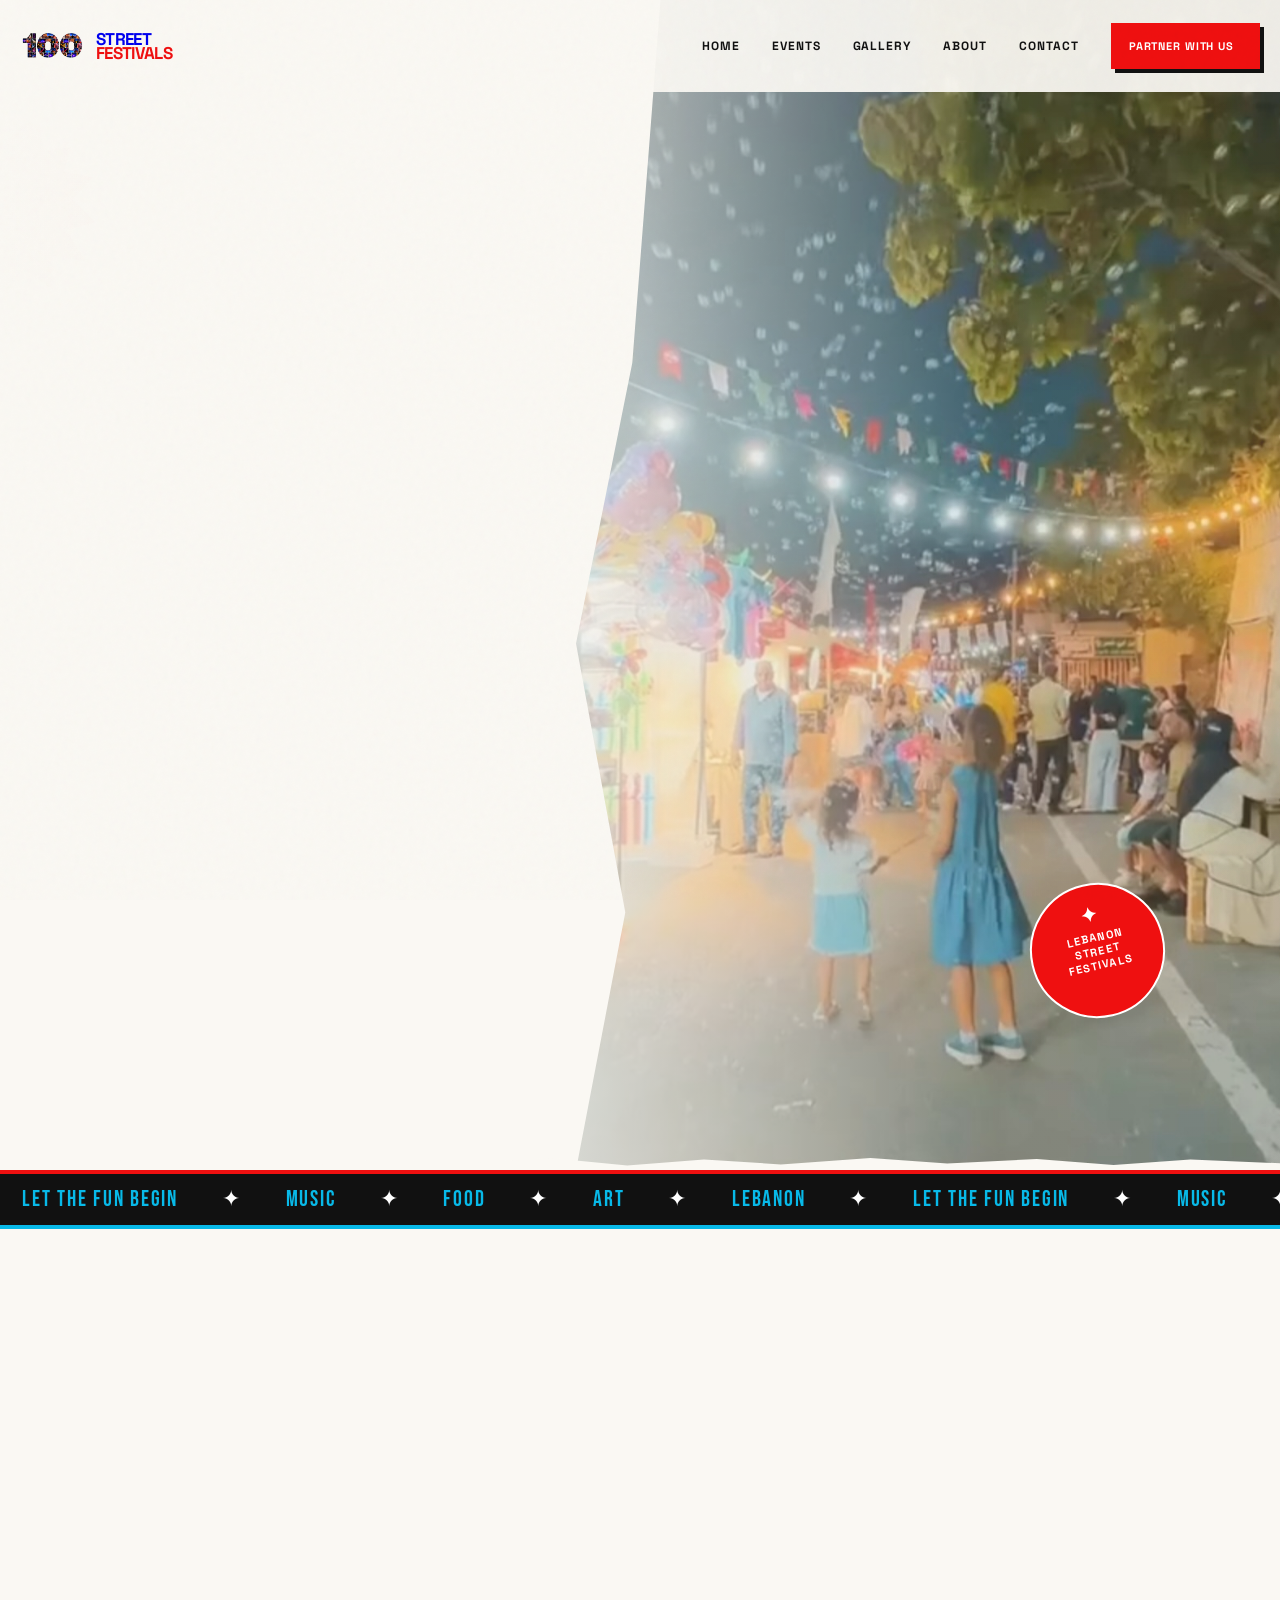
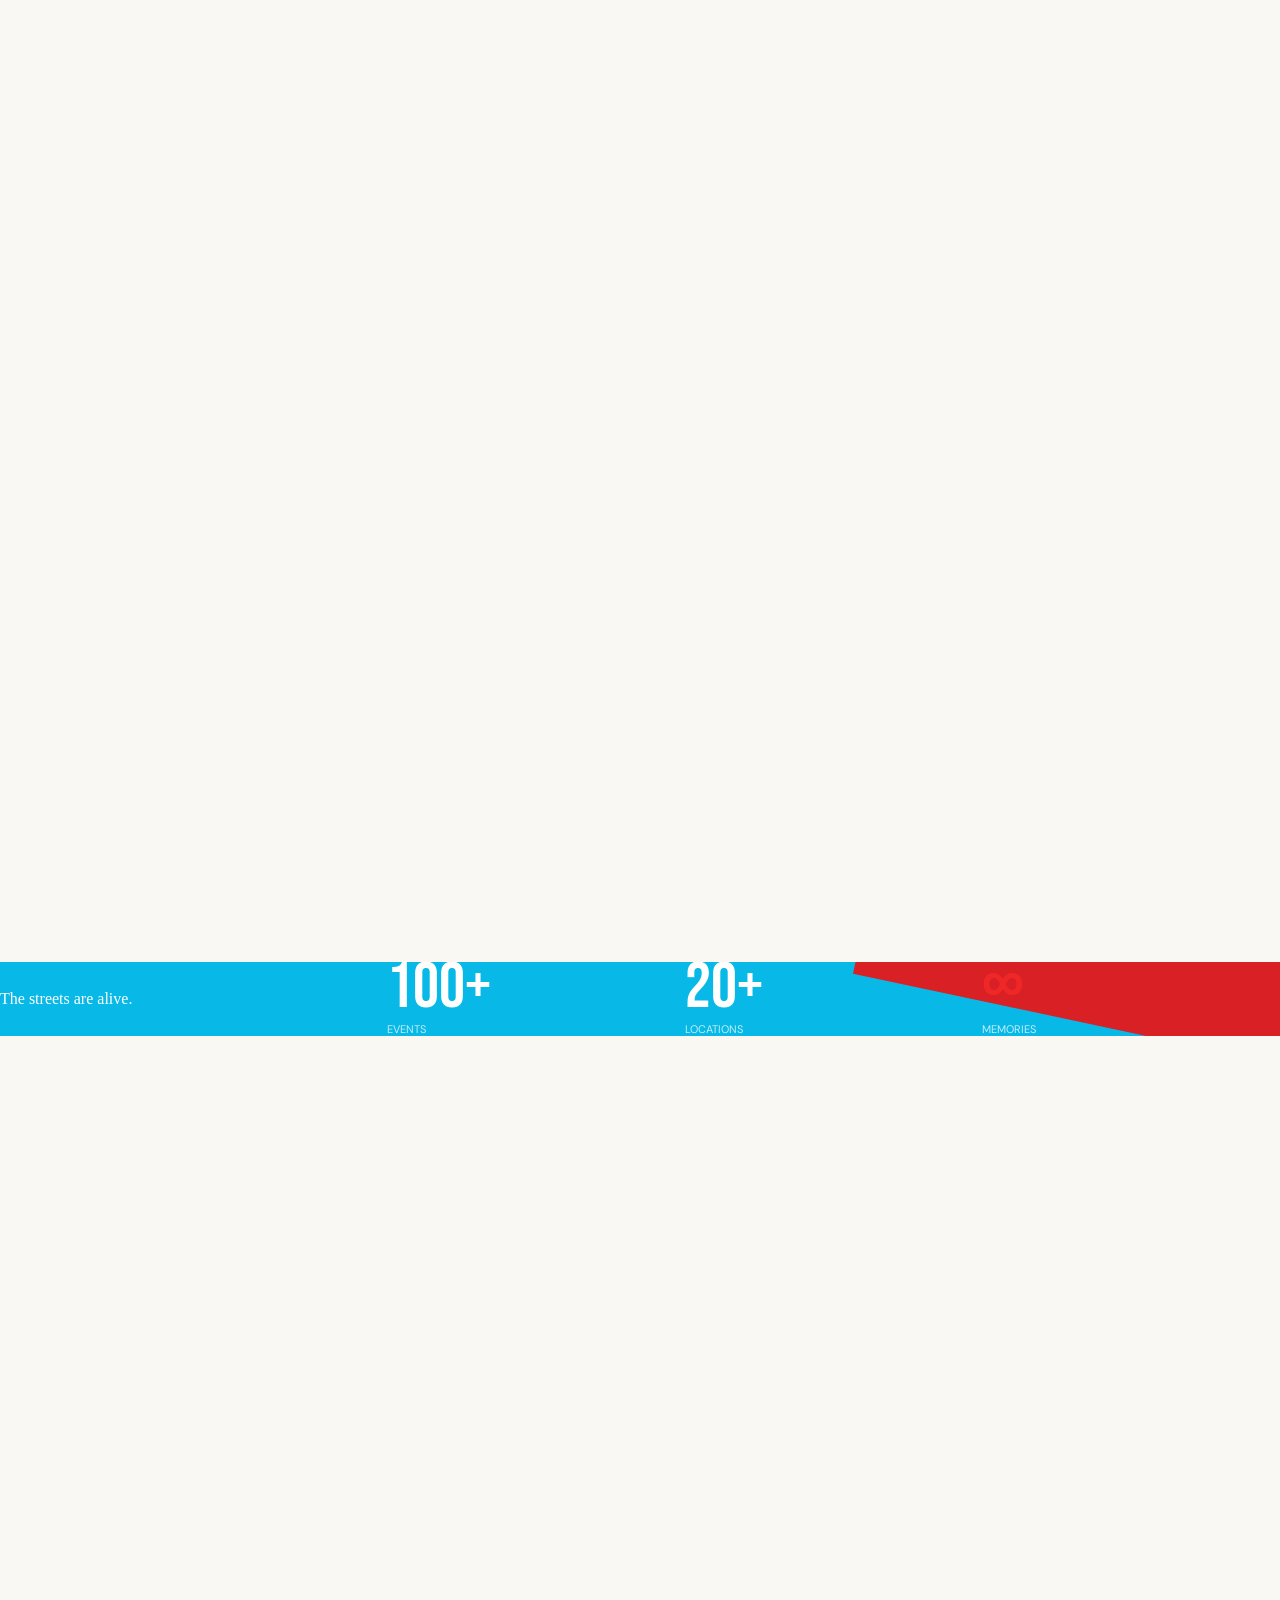
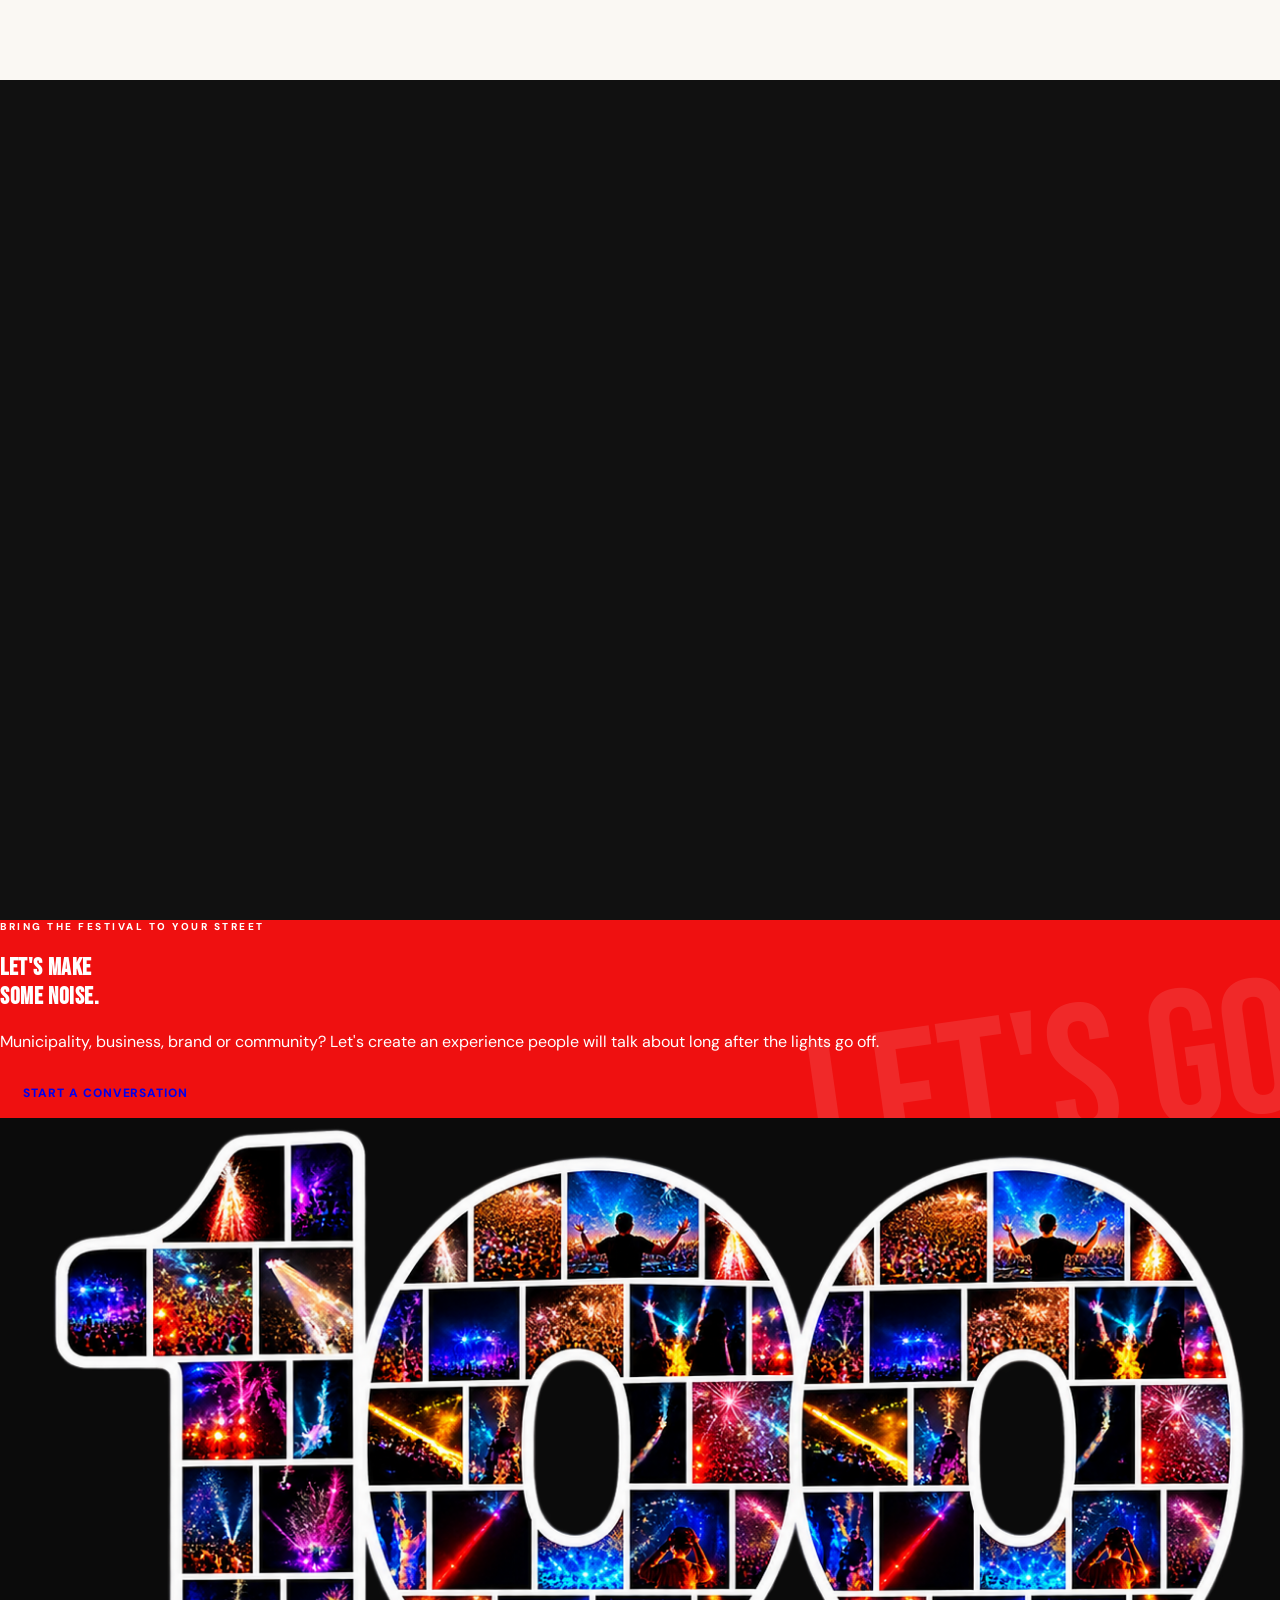
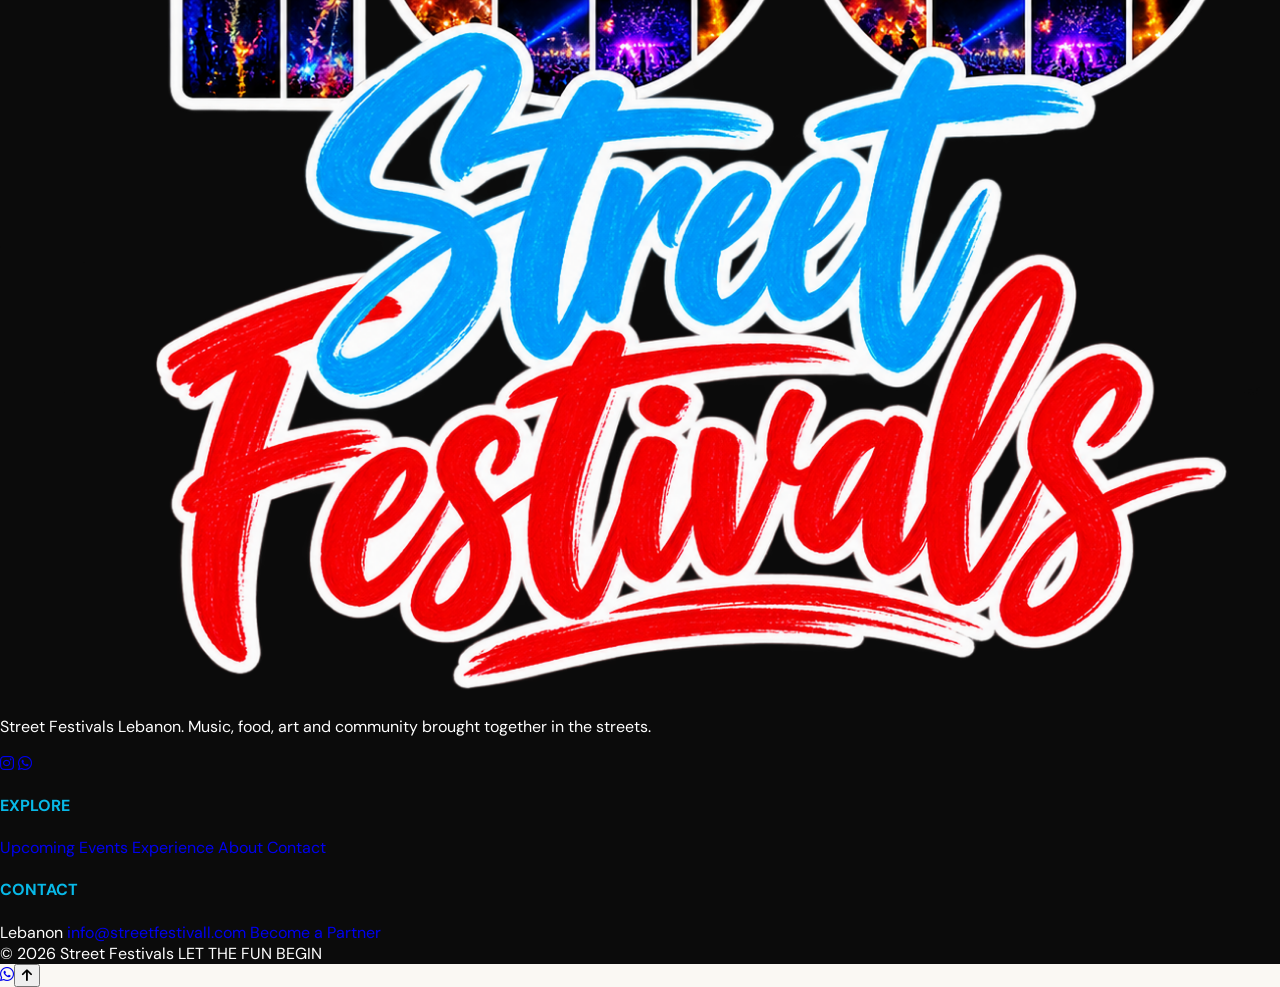
==== index.html @ 3f9f6934 "Add files via upload" ====
<!doctype html>
<html lang="en">

<head>
    <meta charset="UTF-8" />
    <meta name="viewport" content="width=device-width, initial-scale=1.0, viewport-fit=cover" />
    <meta name="description"
        content="Street Festivals Lebanon — Music, food, art, culture and unforgettable street experiences." />
    <title>Street Festivals | Lebanon</title>
    <link rel="shortcut icon" href="logos/logo.png" type="image/x-icon">
    <script src="https://cdn.tailwindcss.com"></script>
    <link rel="preconnect" href="https://fonts.googleapis.com" />
    <link rel="preconnect" href="https://fonts.gstatic.com" crossorigin />
    <link
        href="https://fonts.googleapis.com/css2?family=Bebas+Neue&family=DM+Sans:wght@400;500;600;700;800&family=Permanent+Marker&family=Space+Grotesk:wght@400;500;600;700&display=swap"
        rel="stylesheet" />
    <script src="https://unpkg.com/lucide@latest"></script>
    <link rel="stylesheet" href="css/styles.css" />
    <link rel="stylesheet" href="https://cdnjs.cloudflare.com/ajax/libs/font-awesome/6.5.0/css/all.min.css" />
</head>

<body class="paper-texture">
    <!-- HEADER -->
    <header id="header" class="site-header">
    </header>

    <!-- HERO -->
    <section id="home" class="hero torn-bottom">
        <img src="images/hero.jpg" alt="Festival crowd" class="hero-photo" />
        <div class="hero-overlay"></div>
        <div class="paint-splat red" style="top: 120px; left: -80px; transform: rotate(25deg)"></div>
        <div class="stamp">
            LEBANON
            <br />
            STREET
            <br />
            FESTIVALS
        </div>
        <div class="max-w-7xl mx-auto px-5 lg:px-8 w-full">
            <div class="hero-content">
                <div class="hero-kicker reveal">
                    <span></span>
                    LEBANON'S STREET CULTURE
                </div>
                <h1 class="display hero-title reveal">
                    <small> MUSIC • FOOD • ART • PEOPLE </small>
                    WE TURN
                    <br />
                    STREETS INTO
                    <br />
                    <span class="brush-blue"> LIFE </span>
                    <span style="color: var(--red)"> . </span>
                </h1>
                <p class="hero-copy reveal">
                    We create vibrant street experiences where communities gather, local
                    businesses shine and unforgettable nights begin.
                </p>
                <div class="hero-actions reveal">
                    <a href="#upcoming" class="btn btn-red">
                        See Upcoming Events
                        <i data-lucide="arrow-down-right" class="w-4"></i>
                    </a>
                    <a href="#about" class="btn btn-outline"> Our Story </a>
                </div>
                <div class="hero-note reveal">
                    <strong> ✦ </strong>
                    Creating memories, one street at a time.
                </div>
            </div>
        </div>
    </section>

    <!-- TICKER -->
    <div class="ticker">
        <div class="ticker-track">
            <div class="ticker-item">LET THE FUN BEGIN</div>
            <div class="ticker-item">✦</div>
            <div class="ticker-item">MUSIC</div>
            <div class="ticker-item">✦</div>
            <div class="ticker-item">FOOD</div>
            <div class="ticker-item">✦</div>
            <div class="ticker-item">ART</div>
            <div class="ticker-item">✦</div>
            <div class="ticker-item">LEBANON</div>
            <div class="ticker-item">✦</div>
            <!-- DUPLICATE FOR LOOP -->
            <div class="ticker-item">LET THE FUN BEGIN</div>
            <div class="ticker-item">✦</div>
            <div class="ticker-item">MUSIC</div>
            <div class="ticker-item">✦</div>
            <div class="ticker-item">FOOD</div>
            <div class="ticker-item">✦</div>
            <div class="ticker-item">ART</div>
            <div class="ticker-item">✦</div>
            <div class="ticker-item">LEBANON</div>
            <div class="ticker-item">✦</div>
        </div>
        <div class="ticker-track">
            <div class="ticker-item">LET THE FUN BEGIN</div>
            <div class="ticker-item">✦</div>
            <div class="ticker-item">MUSIC</div>
            <div class="ticker-item">✦</div>
            <div class="ticker-item">FOOD</div>
            <div class="ticker-item">✦</div>
            <div class="ticker-item">ART</div>
            <div class="ticker-item">✦</div>
            <div class="ticker-item">LEBANON</div>
            <div class="ticker-item">✦</div>
            <!-- DUPLICATE FOR LOOP -->
            <div class="ticker-item">LET THE FUN BEGIN</div>
            <div class="ticker-item">✦</div>
            <div class="ticker-item">MUSIC</div>
            <div class="ticker-item">✦</div>
            <div class="ticker-item">FOOD</div>
            <div class="ticker-item">✦</div>
            <div class="ticker-item">ART</div>
            <div class="ticker-item">✦</div>
            <div class="ticker-item">LEBANON</div>
            <div class="ticker-item">✦</div>
        </div>
    </div>

    <!-- UPCOMING EVENTS -->
    <section id="upcoming" class="section">
        <div class="max-w-7xl mx-auto px-5 lg:px-8">
            <div class="section-heading reveal">
                <div>
                    <div class="eyebrow" style="color: var(--red)">
                        MARK YOUR CALENDAR
                    </div>
                    <h2 class="display section-title">
                        NEXT ON
                        <span class="brush-red"> THE STREET </span>
                    </h2>
                </div>
                <p class="section-description">
                    Upcoming nights, local flavors, live music and the kind of moments
                    that make you forget to check your phone.
                </p>
            </div>
            <div class="event-board">
                <!-- EVENT 01 -->
                <article class="event-card reveal">
                    <div class="event-image" style="--event-bg: url('../images/assia.jpg')">
                        <img src="images/assia.jpg" alt="Assia Street Festival" loading="lazy" />
                        <div class="event-date">
                            <span> JUL </span>
                            <strong> 31 </strong>
                        </div>
                    </div>
                    <div class="event-info">
                        <div class="event-type" style="color: var(--blue)">
                            STREET FESTIVAL
                        </div>
                        <div class="event-name">ASSIA STREET FESTIVAL</div>
                        <div class="event-meta">
                            <span>
                                <i data-lucide="map-pin" class="inline w-3"></i>
                                Assia, Batroun
                            </span>
                            <span>
                                <i data-lucide="clock" class="inline w-3"></i>
                                4 PM — Midnight
                            </span>
                        </div>
                    </div>
                </article>

                <!-- EVENT 02 -->
                <article class="event-card reveal">
                    <div class="event-image"
                        style="--event-bg: url('https://images.unsplash.com/photo-1506157786151-b8491531f063?auto=format&fit=crop&w=1200&q=90')">
                        <img src="https://images.unsplash.com/photo-1506157786151-b8491531f063?auto=format&fit=crop&w=1200&q=90"
                            alt="Live music event" loading="lazy" />
                        <div class="event-date" style="background: var(--red); color: white">
                            <span style="color: white"> AUG </span>
                            <strong> 15 </strong>
                        </div>
                    </div>
                    <div class="event-info">
                        <div class="event-type" style="color: var(--red)">LIVE MUSIC</div>
                        <div class="event-name">SUMMER STREET NIGHT</div>
                        <div class="event-meta">
                            <span>
                                <i data-lucide="map-pin" class="inline w-3"></i>
                                Lebanon
                            </span>
                            <span>
                                <i data-lucide="music" class="inline w-3"></i>
                                Live Stage
                            </span>
                        </div>
                    </div>
                </article>

                <!-- EVENT 03 -->
                <article class="event-card reveal">
                    <div class="event-image"
                        style="--event-bg: url('https://images.unsplash.com/photo-1531058020387-3be344556be6?auto=format&fit=crop&w=1200&q=90')">
                        <img src="https://images.unsplash.com/photo-1531058020387-3be344556be6?auto=format&fit=crop&w=1200&q=90"
                            alt="Outdoor market" loading="lazy" />
                        <div class="event-date">
                            <span> AUG </span>
                            <strong> 22 </strong>
                        </div>
                    </div>
                    <div class="event-info">
                        <div class="event-type" style="color: var(--blue)">
                            FOOD & MARKET
                        </div>
                        <div class="event-name">STREET FOOD WEEKEND</div>
                        <div class="event-meta">
                            <span>
                                <i data-lucide="map-pin" class="inline w-3"></i>
                                Lebanon
                            </span>
                            <span>
                                <i data-lucide="utensils" class="inline w-3"></i>
                                Local Food
                            </span>
                        </div>
                    </div>
                </article>

                <!-- EVENT 04 -->
                <article class="event-card reveal">
                    <div class="event-image"
                        style="--event-bg: url('https://images.unsplash.com/photo-1540039155733-5bb30b53aa14?auto=format&fit=crop&w=1400&q=90')">
                        <img src="https://images.unsplash.com/photo-1540039155733-5bb30b53aa14?auto=format&fit=crop&w=1400&q=90"
                            alt="Festival night" loading="lazy" />
                        <div class="event-date" style="background: var(--blue); color: white">
                            <span style="color: white"> SEP </span>
                            <strong> 05 </strong>
                        </div>
                    </div>
                    <div class="event-info">
                        <div class="event-type" style="color: var(--red)">
                            ENTERTAINMENT
                        </div>
                        <div class="event-name">STREET FESTIVAL NIGHT</div>
                        <div class="event-meta">
                            <span>
                                <i data-lucide="map-pin" class="inline w-3"></i>
                                Lebanon
                            </span>
                            <span>
                                <i data-lucide="sparkles" class="inline w-3"></i>
                                Entertainment
                            </span>
                        </div>
                    </div>
                </article>
            </div>
        </div>
    </section>

    <!-- FEATURE STRIP -->
    <section class="feature-strip py-14">
        <div class="max-w-7xl mx-auto px-5 lg:px-8">
            <div class="feature-grid relative">
                <div>
                    <div class="hand text-3xl md:text-4xl z-10">The streets are alive.</div>
                </div>
                <div>
                    <div class="feature-number">100+</div>
                    <div class="feature-label">EVENTS</div>
                </div>
                <div>
                    <div class="feature-number">20+</div>
                    <div class="feature-label">LOCATIONS</div>
                </div>
                <div>
                    <div class="feature-number">∞</div>
                    <div class="feature-label">MEMORIES</div>
                </div>
            </div>
        </div>
    </section>

    <!-- EXPERIENCE -->
    <section id="experience" class="section">
        <div class="max-w-7xl mx-auto px-5 lg:px-8">
            <div class="section-heading reveal">
                <div>
                    <div class="eyebrow" style="color: var(--blue)">
                        MORE THAN AN EVENT
                    </div>
                    <h2 class="display section-title">
                        COME FOR
                        <span class="brush-blue"> THE FUN </span>
                    </h2>
                </div>
                <p class="section-description">
                    Good music. Great food. Local talent. Familiar faces. That's what
                    makes a street festival.
                </p>
            </div>
            <div class="experience-grid">
                <div class="experience reveal">
                    <div class="experience-icon">
                        <i data-lucide="music-2"></i>
                    </div>
                    <h3>LIVE MUSIC</h3>
                    <p>DJs, bands and performers bringing the energy to the street.</p>
                </div>
                <div class="experience reveal">
                    <div class="experience-icon">
                        <i data-lucide="utensils"></i>
                    </div>
                    <h3>FOOD</h3>
                    <p>
                        Local restaurants, street food and flavors worth coming back for.
                    </p>
                </div>
                <div class="experience reveal">
                    <div class="experience-icon">
                        <i data-lucide="palette"></i>
                    </div>
                    <h3>ART & MAKERS</h3>
                    <p>Artists, creators, designers and independent local brands.</p>
                </div>
                <div class="experience reveal">
                    <div class="experience-icon">
                        <i data-lucide="users"></i>
                    </div>
                    <h3>COMMUNITY</h3>
                    <p>Families, friends and neighbors sharing the same street.</p>
                </div>
            </div>
        </div>
    </section>

    <!-- ABOUT -->
    <section id="about" class="about section">
        <div class="max-w-7xl mx-auto px-5 lg:px-8">
            <div class="about-layout">
                <div class="about-photo reveal">
                    <img src="https://images.unsplash.com/photo-1527529482837-4698179dc6ce?auto=format&fit=crop&w=1400&q=90"
                        alt="Festival community" loading="lazy" />
                </div>
                <div class="reveal">
                    <div class="eyebrow" style="color: var(--blue)">OUR STORY</div>
                    <h2 class="display text-6xl md:text-8xl leading-[.82] mb-10">
                        WE BELIEVE
                        <br />
                        STREETS
                        <br />
                        BELONG TO
                        <span class="brush-red"> EVERYONE. </span>
                    </h2>
                    <div class="about-copy">
                        <p>
                            Street Festivals is about turning ordinary streets into places
                            people remember.
                        </p>
                        <p class="mt-6">
                            We bring together music, food, creativity, local businesses and
                            communities to create experiences that feel authentic to
                            Lebanon.
                        </p>
                    </div>
                    <div class="mt-9">
                        <span class="hand text-3xl" style="color: var(--blue)">
                            One street at a time.
                        </span>
                    </div>
                </div>
            </div>
        </div>
    </section>

    <!-- CTA -->
    <section id="contact" class="cta py-24">
        <div class="max-w-5xl mx-auto px-5 text-center relative z-10">
            <div class="eyebrow">BRING THE FESTIVAL TO YOUR STREET</div>
            <h2 class="display text-7xl md:text-[130px] leading-[.75]">
                LET'S MAKE
                <br />
                SOME NOISE.
            </h2>
            <p class="max-w-xl mx-auto mt-8 leading-relaxed">
                Municipality, business, brand or community? Let's create an experience
                people will talk about long after the lights go off.
            </p>
            <a href="mailto:info@streetfestivall.com" class="btn mt-9 bg-white text-black">
                Start A Conversation
                <i data-lucide="arrow-up-right" class="w-4"></i>
            </a>
        </div>
    </section>

    <!-- FOOTER -->
    <footer id="footer">
    </footer>

    <!-- JAVASCRIPT -->
    <script src="https://cdn.jsdelivr.net/gh/chedilex/chedilex-assets-footer@main/footer.js?v=1.0.2"></script>
    <script src="js/headerfooter.js"></script>
    <script src="js/script.js"></script>
</body>

</html>
---- css/styles.css ----
/* =====================================================
   BRAND VARIABLES
   ===================================================== */
:root {
  --blue: #08b9e8;
  --blue-dark: #058bb0;
  --red: #ef1010;
  --red-dark: #c60000;
  --black: #111111;
  --white: #ffffff;
  --cream: #faf8f3;
  --paper: #f3f0e8;
  --gray: #777777;
  --line: #ddd8cd;
  --blue-soft: rgba(8, 185, 232, 0.1);
  --red-soft: rgba(239, 16, 16, 0.09);
}

/* =====================================================
   RESET
   ===================================================== */
*,
*::before,
*::after {
  box-sizing: border-box;
}

html {
  scroll-behavior: smooth;
}

body {
  margin: 0;
  background: var(--cream);
  color: var(--black);
  font-family: "DM Sans", sans-serif;
  overflow-x: hidden;
}

img {
  max-width: 100%;
  display: block;
}

a {
  text-decoration: none;
}

button {
  font-family: inherit;
}

/* =====================================================
   TYPOGRAPHY
   ===================================================== */
.display {
  font-family: "Bebas Neue", sans-serif;
  letter-spacing: 0.025em;
}

.hand {
  font-family: "Permanent Marker", cursive;
}

.space {
  font-family: "Space Grotesk", sans-serif;
}

/* =====================================================
   PAPER TEXTURE
   ===================================================== */
.paper-texture {
  position: relative;
}

.paper-texture::before {
  content: "";
  position: fixed;
  inset: 0;
  pointer-events: none;
  opacity: 0.08;
  background-image: url("data:image/svg+xml,%3Csvg viewBox='0 0 180 180' xmlns='http://www.w3.org/2000/svg'%3E%3Cfilter id='n'%3E%3CfeTurbulence type='fractalNoise' baseFrequency='.85' numOctaves='3' stitchTiles='stitch'/%3E%3C/filter%3E%3Crect width='100%25' height='100%25' filter='url(%23n)' opacity='.35'/%3E%3C/svg%3E");
  mix-blend-mode: multiply;
  z-index: 9999;
}
/* alternate paper texture (used in some pages) */
.paper {
  position: relative;
}
.paper::before {
  content: "";
  position: fixed;
  inset: 0;
  pointer-events: none;
  opacity: 0.12;
  z-index: 50;
  background-image: url("data:image/svg+xml,%3Csvg viewBox='0 0 180 180' xmlns='http://www.w3.org/2000/svg'%3E%3Cfilter id='n'%3E%3CfeTurbulence type='fractalNoise' baseFrequency='.85' numOctaves='3' stitchTiles='stitch'/%3E%3C/filter%3E%3Crect width='100%25' height='100%25' filter='url(%23n)' opacity='.25'/%3E%3C/svg%3E");
  mix-blend-mode: multiply;
}

/* =====================================================
   BRUSH STROKES (shared)
   ===================================================== */
.brush-blue {
  position: relative;
  display: inline-block;
  z-index: 1;
}
.brush-blue::before {
  content: "";
  position: absolute;
  left: -8%;
  right: -7%;
  bottom: 5%;
  height: 45%;
  background: var(--blue);
  z-index: -1;
  transform: rotate(-2deg);
  clip-path: polygon(
    0% 22%,
    7% 13%,
    15% 20%,
    26% 7%,
    38% 16%,
    51% 5%,
    65% 15%,
    77% 8%,
    91% 18%,
    100% 12%,
    97% 79%,
    86% 71%,
    74% 82%,
    59% 70%,
    45% 84%,
    31% 73%,
    16% 83%,
    4% 71%
  );
}

.brush-red {
  position: relative;
  display: inline-block;
  z-index: 1;
}
.brush-red::before {
  content: "";
  position: absolute;
  left: -7%;
  right: -8%;
  bottom: 4%;
  height: 44%;
  background: var(--red);
  z-index: -1;
  transform: rotate(1.5deg);
  clip-path: polygon(
    0 18%,
    9% 8%,
    19% 19%,
    30% 10%,
    43% 18%,
    55% 6%,
    68% 17%,
    82% 8%,
    94% 20%,
    100% 12%,
    96% 78%,
    84% 68%,
    73% 83%,
    59% 71%,
    45% 84%,
    31% 72%,
    17% 82%,
    5% 69%
  );
}

/* =====================================================
   PAINT SPLAT
   ===================================================== */
.paint-splat {
  position: absolute;
  width: 180px;
  height: 180px;
  pointer-events: none;
  opacity: 0.75;
  background: var(--blue);
  clip-path: polygon(
    45% 0,
    53% 12%,
    66% 4%,
    68% 18%,
    84% 14%,
    79% 30%,
    96% 36%,
    83% 47%,
    100% 58%,
    82% 63%,
    90% 80%,
    72% 77%,
    65% 96%,
    53% 83%,
    39% 100%,
    34% 81%,
    17% 91%,
    20% 72%,
    3% 69%,
    17% 54%,
    0 43%,
    20% 37%,
    11% 20%,
    30% 23%,
    32% 5%
  );
}
.paint-splat.red {
  background: var(--red);
}

/* alternate splat (contact page) */
.splat {
  position: absolute;
  width: 180px;
  height: 180px;
  pointer-events: none;
  opacity: 0.75;
  background: var(--blue);
  clip-path: polygon(
    45% 0,
    53% 12%,
    66% 4%,
    68% 18%,
    84% 14%,
    79% 30%,
    96% 36%,
    83% 47%,
    100% 58%,
    82% 63%,
    90% 80%,
    72% 77%,
    65% 96%,
    53% 83%,
    39% 100%,
    34% 81%,
    17% 91%,
    20% 72%,
    3% 69%,
    17% 54%,
    0 43%,
    20% 37%,
    11% 20%,
    30% 23%,
    32% 5%
  );
}
.splat.red {
  background: var(--red);
}

/* =====================================================
   TORN EDGE
   ===================================================== */
.torn-bottom {
  position: relative;
}
.torn-bottom::after {
  content: "";
  position: absolute;
  bottom: -1px;
  left: 0;
  width: 100%;
  height: 20px;
  background: var(--cream);
  clip-path: polygon(
    0 45%,
    4% 62%,
    8% 38%,
    13% 67%,
    18% 42%,
    24% 73%,
    30% 40%,
    36% 63%,
    43% 35%,
    49% 72%,
    55% 43%,
    61% 67%,
    68% 35%,
    74% 63%,
    81% 40%,
    87% 70%,
    93% 43%,
    100% 61%,
    100% 100%,
    0 100%
  );
}

/* =====================================================
   HEADER (shared)
   ===================================================== */
.site-header {
  position: fixed;
  top: 0;
  left: 0;
  right: 0;
  z-index: 500;
  background: rgba(250, 248, 243, 0.94);
  transition:
    background 0.3s ease,
    box-shadow 0.3s ease;
}
.site-header.scrolled {
  background: rgba(250, 248, 243, 0.97);
  backdrop-filter: blur(18px);
  box-shadow: 0 8px 35px rgba(0, 0, 0, 0.09);
}
.header-inner {
  height: 92px;
  display: flex;
  align-items: center;
  justify-content: space-between;
}
/* alternate nav container (index) */
.nav-container {
  width: min(1400px, calc(100% - 40px));
  height: 92px;
  margin: auto;
  display: flex;
  align-items: center;
  justify-content: space-between;
}

/* =====================================================
   BRAND
   ===================================================== */
.brand {
  display: flex;
  align-items: center;
  gap: 12px;
  flex-shrink: 0;
}
.brand-logo {
  width: 64px;
  height: 64px;
  object-fit: contain;
}
.brand-name {
  display: flex;
  flex-direction: column;
  line-height: 0.85;
  font-family: "Space Grotesk", sans-serif;
  font-size: 17px;
  font-weight: 900;
  letter-spacing: -0.04em;
}
.brand-name span:last-child {
  color: var(--red);
}

.logo {
  width: 68px;
  height: 68px;
  object-fit: contain;
}

/* =====================================================
   MAIN NAV
   ===================================================== */
.main-nav {
  display: flex;
  align-items: center;
  gap: 32px;
}
.nav-link {
  position: relative;
  color: var(--black);
  font-family: "Space Grotesk", sans-serif;
  font-size: 12px;
  font-weight: 800;
  text-transform: uppercase;
  letter-spacing: 0.08em;
  padding: 10px 0;
  transition: color 0.25s ease;
}
.nav-link::before {
  content: "";
  position: absolute;
  left: 0;
  bottom: 2px;
  width: 0;
  height: 3px;
  background: var(--red);
  transform: rotate(-2deg);
  transition: width 0.25s ease;
}
.nav-link:hover {
  color: var(--red);
}
.nav-link:hover::before {
  width: 100%;
}

.nav-link.active {
  color: var(--red);
}

/* =====================================================
   NAV CTA
   ===================================================== */
.nav-cta {
  min-height: 46px;
  padding: 0 18px;
  display: inline-flex;
  align-items: center;
  justify-content: center;
  gap: 8px;
  background: var(--red);
  color: white;
  font-family: "Space Grotesk", sans-serif;
  font-size: 11px;
  font-weight: 800;
  text-transform: uppercase;
  letter-spacing: 0.08em;
  box-shadow: 4px 4px 0 var(--black);
  transition:
    transform 0.25s ease,
    box-shadow 0.25s ease;
}
.nav-cta svg {
  width: 15px;
  height: 15px;
}
.nav-cta:hover {
  transform: translate(3px, 3px);
  box-shadow: 1px 1px 0 var(--black);
}

/* =====================================================
   MOBILE TOGGLE
   ===================================================== */
.menu-toggle {
  display: none;
  width: 46px;
  height: 46px;
  background: transparent;
  align-items: center;
  justify-content: center;
  flex-direction: column;
  gap: 5px;
  cursor: pointer;
  transition: background 0.25s ease;
}
.menu-toggle span {
  display: block;
  width: 21px;
  height: 2px;
  background: var(--black);
  transition:
    transform 0.3s ease,
    opacity 0.3s ease;
}
.menu-toggle.active {
  background: var(--red);
  border-color: var(--red);
}
.menu-toggle.active span {
  background: white;
}
.menu-toggle.active span:nth-child(1) {
  transform: translateY(7px) rotate(45deg);
}
.menu-toggle.active span:nth-child(2) {
  opacity: 0;
}
.menu-toggle.active span:nth-child(3) {
  transform: translateY(-7px) rotate(-45deg);
}

/* =====================================================
   MOBILE PANEL (used in contact/event/gallery/about)
   ===================================================== */
.mobile-panel {
  position: fixed;
  inset: 0;
  background: var(--black);
  z-index: 200;
  transform: translateX(100%);
  transition: transform 0.4s cubic-bezier(0.77, 0, 0.18, 1);
  overflow-y: auto;
}
.mobile-panel.open {
  transform: translateX(0);
}

/* =====================================================
   BUTTONS (shared)
   ===================================================== */
.btn {
  min-height: 50px;
  display: inline-flex;
  align-items: center;
  justify-content: center;
  gap: 9px;
  padding: 0 23px;
  border-radius: 4px;
  font-size: 12px;
  font-weight: 800;
  text-transform: uppercase;
  letter-spacing: 0.08em;
  transition: 0.25s ease;
}
.btn-red {
  background: var(--red);
  color: white;
  box-shadow: 5px 5px 0 var(--black);
}
.btn-red:hover {
  transform: translate(3px, 3px);
  box-shadow: 2px 2px 0 var(--black);
}
.btn-outline {
  border: 2px solid var(--black);
  color: var(--black);
}
.btn-outline:hover {
  background: var(--black);
  color: white;
}
.btn-black {
  background: var(--black);
  color: white;
}
.btn-black:hover {
  background: var(--blue);
  color: var(--black);
}

/* =====================================================
   HERO (shared)
   ===================================================== */
.hero {
  min-height: 100svh;
  padding-top: 92px;
  position: relative;
  display: flex;
  align-items: center;
  overflow: hidden;
  background: var(--cream);
}
.hero-photo {
  position: absolute;
  top: 0;
  right: 0;
  width: 55%;
  height: 100%;
  object-fit: cover;
  opacity: 0.9;
  z-index: 0;
  clip-path: polygon(12% 0, 100% 0, 100% 100%, 0 100%, 7% 78%, 0 55%, 8% 31%);
}
.hero-overlay {
  position: absolute;
  inset: 0;
  z-index: 1;
  background: linear-gradient(
    90deg,
    var(--cream) 0%,
    rgba(250, 248, 243, 0.96) 32%,
    rgba(250, 248, 243, 0.6) 51%,
    rgba(250, 248, 243, 0.04) 78%
  );
}
.hero-content {
  position: relative;
  z-index: 5;
  width: 57%;
  padding: 90px 0;
}
.hero-kicker {
  display: inline-flex;
  align-items: center;
  gap: 10px;
  font-size: 11px;
  font-weight: 800;
  letter-spacing: 0.16em;
  text-transform: uppercase;
}
.hero-kicker span {
  width: 32px;
  height: 3px;
  background: var(--red);
  display: block;
}
.hero-title {
  font-size: clamp(72px, 10vw, 150px);
  line-height: 0.78;
  margin: 28px 0 35px;
}
.hero-title small {
  display: block;
  font-family: "Space Grotesk", sans-serif;
  font-size: clamp(12px, 1.2vw, 18px);
  font-weight: 700;
  letter-spacing: 0.25em;
  line-height: 1;
  margin-bottom: 18px;
}
.hero-copy {
  max-width: 560px;
  color: #5f5f5f;
  line-height: 1.8;
  font-size: 15px;
}
.hero-actions {
  display: flex;
  flex-wrap: wrap;
  gap: 12px;
  margin-top: 32px;
}
.hero-note {
  margin-top: 42px;
  display: flex;
  align-items: center;
  gap: 12px;
  font-size: 11px;
  font-weight: 700;
  color: #777;
}
.hero-note strong {
  color: var(--red);
}

/* stamp (index hero) */
.stamp {
  position: absolute;
  right: 9%;
  bottom: 13%;
  width: 135px;
  height: 135px;
  border: 2px solid white;
  border-radius: 50%;
  background: var(--red);
  color: white;
  display: grid;
  place-items: center;
  z-index: 8;
  transform: rotate(-13deg);
  text-align: center;
  font-family: "Space Grotesk", sans-serif;
  font-size: 11px;
  font-weight: 800;
  letter-spacing: 0.12em;
}
.stamp::before {
  content: "✦";
  position: absolute;
  top: 16px;
  font-size: 20px;
}

/* =====================================================
   TICKER (shared)
   ===================================================== */
.ticker {
  width: 100%;
  overflow: hidden;
  background: var(--black);
  border-top: 4px solid var(--red);
  border-bottom: 4px solid var(--blue);
  position: relative;
  display: flex;
}

.ticker-track {
  display: flex;
  animation: ticker 10s linear infinite;
  width: max-content;
}

.ticker-item {
  padding: 12px 22px;
  font-family: "Bebas Neue", sans-serif;
  font-size: 22px;
  letter-spacing: 0.08em;
  white-space: nowrap;
  flex-shrink: 0;
}

.ticker-item:nth-child(odd) {
  color: var(--blue);
}

.ticker-item:nth-child(even) {
  color: white;
}

@keyframes ticker {
  0% {
    transform: translateX(0);
  }
  100% {
    transform: translateX(-50%);
  }
}

/* =====================================================
   SECTIONS (shared)
   ===================================================== */
.section {
  padding: 120px 0;
}
.section-heading {
  display: flex;
  justify-content: space-between;
  align-items: flex-end;
  gap: 30px;
  margin-bottom: 55px;
}
.eyebrow {
  font-size: 10px;
  text-transform: uppercase;
  letter-spacing: 0.25em;
  font-weight: 800;
  margin-bottom: 12px;
}
.section-title {
  font-size: clamp(55px, 7vw, 105px);
  line-height: 0.82;
  margin: 0;
}
.section-description {
  max-width: 400px;
  color: #777;
  line-height: 1.8;
  font-size: 14px;
}

/* =====================================================
   EVENT BOARD (index)
   ===================================================== */
.event-board {
  display: grid;
  grid-template-columns: repeat(12, 1fr);
  gap: 22px;
}
.event-card {
  background: white;
  border: 1px solid #ddd8cd;
  position: relative;
  overflow: hidden;
  transition:
    transform 0.35s ease,
    box-shadow 0.35s ease;
}
.event-card:hover {
  transform: translateY(-8px) rotate(-0.4deg);
  box-shadow: 10px 15px 40px rgba(0, 0, 0, 0.1);
}
.event-card:nth-child(1) {
  grid-column: span 7;
}
.event-card:nth-child(2) {
  grid-column: span 5;
}
.event-card:nth-child(3) {
  grid-column: span 5;
}
.event-card:nth-child(4) {
  grid-column: span 7;
}

.event-image {
  height: 310px;
  overflow: hidden;
  position: relative;
}

/* Blurred background */
.event-image::before {
  content: "";
  position: absolute;
  inset: 0;
  z-index: 0;
  background-image: var(--event-bg, url(""));
  background-size: cover;
  background-position: center;
  filter: blur(5px) brightness(0.8);
  transform: scale(1.1);
}

.event-image img {
  width: 100%;
  height: 100%;
  object-fit: contain;
  transition: transform 0.6s ease;
  position: relative;
  z-index: 1;
}

/* Optional: dark overlay for better contrast */
.event-image::after {
  content: "";
  position: absolute;
  inset: 0;
  z-index: 0;
  background: rgba(0, 0, 0, 0.2);
}

.event-card:hover .event-image img {
  transform: scale(1.06);
}
.event-image::after {
  content: "";
  position: absolute;
  inset: 0;
  background: linear-gradient(to bottom, transparent 50%, rgba(0, 0, 0, 0.45));
}
.event-date {
  position: absolute;
  top: 18px;
  left: 18px;
  background: var(--cream);
  width: 68px;
  height: 72px;
  display: flex;
  flex-direction: column;
  align-items: center;
  justify-content: center;
  z-index: 3;
  box-shadow: 4px 4px 0 var(--black);
}
.event-date strong {
  font-family: "Bebas Neue";
  font-size: 30px;
  line-height: 0.8;
}
.event-date span {
  font-size: 8px;
  font-weight: 800;
  letter-spacing: 0.12em;
  color: var(--red);
}
.event-info {
  padding: 25px;
}
.event-type {
  display: inline-block;
  font-size: 9px;
  font-weight: 800;
  letter-spacing: 0.15em;
  text-transform: uppercase;
  margin-bottom: 10px;
}
.event-name {
  font-family: "Bebas Neue";
  font-size: 40px;
  line-height: 0.9;
}
.event-meta {
  display: flex;
  flex-wrap: wrap;
  gap: 15px;
  margin-top: 18px;
  color: #777;
  font-size: 11px;
}

/* =====================================================
   FEATURE STRIP (index)
   ===================================================== */
.feature-strip {
  background: var(--blue);
  color: white;
  position: relative;
  overflow: hidden;
}
.feature-strip::before {
  content: "";
  position: absolute;
  width: 500px;
  height: 120px;
  background: var(--red);
  top: -55px;
  right: -80px;
  transform: rotate(12deg);
  opacity: 0.9;
}
.feature-grid {
  display: grid;
  grid-template-columns: 1.3fr 1fr 1fr 1fr;
  align-items: center;
}
.feature-number {
  font-family: "Bebas Neue";
  font-size: 65px;
  line-height: 0.8;
}
.feature-label {
  font-size: 11px;
  opacity: 0.75;
  margin-top: 8px;
}

/* =====================================================
   EXPERIENCE (index)
   ===================================================== */
.experience-grid {
  display: grid;
  grid-template-columns: repeat(4, 1fr);
  gap: 20px;
}
.experience {
  min-height: 250px;
  padding: 28px;
  border: 1px solid #dcd7cb;
  background: rgba(255, 255, 255, 0.55);
  position: relative;
  overflow: hidden;
}
.experience:nth-child(2),
.experience:nth-child(4) {
  transform: translateY(28px);
}
.experience-icon {
  width: 55px;
  height: 55px;
  display: grid;
  place-items: center;
  margin-bottom: 28px;
  background: var(--black);
  color: white;
}
.experience:nth-child(2) .experience-icon {
  background: var(--red);
}
.experience:nth-child(3) .experience-icon {
  background: var(--blue);
}
.experience h3 {
  font-family: "Space Grotesk";
  font-size: 19px;
  font-weight: 800;
}
.experience p {
  color: #777;
  font-size: 12px;
  line-height: 1.7;
  margin-top: 10px;
}

/* =====================================================
   ABOUT (index)
   ===================================================== */
.about {
  background: var(--black);
  color: white;
  position: relative;
  overflow: hidden;
}
.about-layout {
  display: grid;
  grid-template-columns: 1fr 1fr;
  gap: 80px;
  align-items: center;
}
.about-photo {
  height: 600px;
  position: relative;
}
.about-photo img {
  width: 100%;
  height: 100%;
  object-fit: cover;
  clip-path: polygon(3% 0, 96% 4%, 100% 93%, 7% 100%, 0 50%);
}
.about-photo::after {
  content: "";
  position: absolute;
  width: 100%;
  height: 100%;
  border: 5px solid var(--red);
  left: 15px;
  top: 15px;
  z-index: -1;
  clip-path: polygon(3% 0, 96% 4%, 100% 93%, 7% 100%, 0 50%);
}
.about-copy {
  color: rgba(255, 255, 255, 0.65);
  line-height: 1.9;
  font-size: 15px;
}

/* =====================================================
   CTA (shared)
   ===================================================== */
.cta {
  background: var(--red);
  color: white;
  position: relative;
  overflow: hidden;
}
.cta::before {
  content: "LET'S GO";
  position: absolute;
  right: -20px;
  bottom: -80px;
  font-family: "Bebas Neue";
  font-size: 190px;
  opacity: 0.1;
  transform: rotate(-8deg);
}

/* =====================================================
   FOOTER
   ===================================================== */
footer {
  background: #0b0b0b;
  color: white;
}

.chedilex-footer-content {
  font-size: 10px !important;
  margin-top: 0 !important;
}

.chedilex-footer-content img {
  height: 35px !important;
}

footer span {
  color: white;
}

footer h4 {
  color: var(--blue);
}

/* =====================================================
   REVEAL
   ===================================================== */
.reveal {
  opacity: 0;
  transform: translateY(30px);
  transition:
    opacity 0.7s ease,
    transform 0.7s ease;
}
.reveal.visible {
  opacity: 1;
  transform: translateY(0);
}

/* =====================================================
   CONTACT PAGE SPECIFICS
   ===================================================== */
.contact-section {
  padding: 110px 0;
  background: var(--cream);
}
.contact-grid {
  display: grid;
  grid-template-columns: 0.85fr 1.15fr;
  gap: 80px;
  align-items: start;
}
.contact-info {
  position: relative;
}
.info-label {
  font-size: 10px;
  font-weight: 800;
  letter-spacing: 0.25em;
  color: var(--red);
  text-transform: uppercase;
  margin-bottom: 12px;
}
.info-title {
  font-family: "Bebas Neue";
  font-size: clamp(55px, 7vw, 90px);
  line-height: 0.82;
  margin: 0 0 25px;
}
.info-description {
  max-width: 450px;
  color: #707070;
  font-size: 14px;
  line-height: 1.8;
}
.contact-list {
  margin-top: 42px;
  display: flex;
  flex-direction: column;
  gap: 17px;
}
.contact-item {
  display: flex;
  align-items: center;
  gap: 16px;
  padding: 15px 0;
  border-bottom: 1px solid #ddd8cd;
}
.contact-icon {
  width: 48px;
  height: 48px;
  flex: 0 0 48px;
  display: grid;
  place-items: center;
  background: var(--black);
  color: white;
}
.contact-item:nth-child(2) .contact-icon {
  background: var(--red);
}
.contact-item:nth-child(3) .contact-icon {
  background: var(--blue);
  color: var(--black);
}
.contact-item small {
  display: block;
  color: #999;
  font-size: 9px;
  font-weight: 800;
  letter-spacing: 0.12em;
  text-transform: uppercase;
  margin-bottom: 4px;
}
.contact-item strong {
  font-family: "Space Grotesk";
  font-size: 14px;
}
.socials {
  display: flex;
  gap: 10px;
  margin-top: 32px;
}
.social {
  width: 43px;
  height: 43px;
  display: grid;
  place-items: center;
  border: 1px solid #d5d0c5;
  color: var(--black);
  transition: 0.25s ease;
}
.social:hover {
  background: var(--red);
  border-color: var(--red);
  color: white;
  transform: translateY(-3px);
}

/* contact form */
.form-wrapper {
  background: white;
  border: 1px solid #ddd8cd;
  padding: 42px;
  position: relative;
  box-shadow: 12px 14px 0 var(--blue);
}
.form-wrapper::before {
  content: "";
  position: absolute;
  top: -13px;
  left: 30px;
  width: 120px;
  height: 26px;
  background: var(--red);
  transform: rotate(-3deg);
  opacity: 0.9;
}
.form-title {
  font-family: "Bebas Neue";
  font-size: 48px;
  line-height: 0.9;
  margin-bottom: 10px;
}
.form-subtitle {
  color: #777;
  font-size: 13px;
  line-height: 1.7;
  margin-bottom: 30px;
}
.form-grid {
  display: grid;
  grid-template-columns: 1fr 1fr;
  gap: 18px;
}
.field {
  display: flex;
  flex-direction: column;
  gap: 7px;
}
.field.full {
  grid-column: span 2;
}
.field label {
  font-size: 10px;
  font-weight: 800;
  letter-spacing: 0.12em;
  text-transform: uppercase;
}
.field input,
.field textarea,
.field select {
  width: 100%;
  border: 1px solid #d8d4cb;
  background: #faf9f6;
  padding: 14px 15px;
  outline: none;
  font-size: 13px;
  color: var(--black);
  transition: 0.2s ease;
}
.field textarea {
  min-height: 150px;
  resize: vertical;
}
.field input:focus,
.field textarea:focus,
.field select:focus {
  border-color: var(--blue);
  box-shadow: 4px 4px 0 var(--blue-soft);
}
.form-submit {
  margin-top: 23px;
}
.form-submit .btn {
  width: 100%;
}

/* location section (contact) */
.location-section {
  background: var(--black);
  color: white;
  padding: 90px 0;
  position: relative;
  overflow: hidden;
}
.location-grid {
  display: grid;
  grid-template-columns: 1fr 1fr;
  gap: 60px;
  align-items: center;
}
.location-title {
  font-family: "Bebas Neue";
  font-size: clamp(60px, 8vw, 105px);
  line-height: 0.78;
}
.location-copy {
  color: rgba(255, 255, 255, 0.55);
  max-width: 500px;
  line-height: 1.8;
  font-size: 14px;
  margin-top: 25px;
}
.location-card {
  min-height: 330px;
  border: 1px solid rgba(255, 255, 255, 0.13);
  position: relative;
  overflow: hidden;
  background: #161616;
}
.location-card::before {
  content: "";
  position: absolute;
  width: 280px;
  height: 280px;
  background: var(--blue);
  border-radius: 50%;
  top: -120px;
  right: -70px;
  opacity: 0.9;
}
.location-card::after {
  content: "";
  position: absolute;
  width: 200px;
  height: 200px;
  background: var(--red);
  border-radius: 50%;
  bottom: -100px;
  left: -60px;
}
.location-inner {
  position: relative;
  z-index: 3;
  height: 100%;
  min-height: 330px;
  padding: 35px;
  display: flex;
  flex-direction: column;
  justify-content: space-between;
}
.location-pin {
  width: 60px;
  height: 60px;
  display: grid;
  place-items: center;
  background: white;
  color: var(--black);
}
.location-text {
  font-family: "Space Grotesk";
  font-size: 25px;
  font-weight: 700;
}

/* =====================================================
   EVENT PAGE SPECIFICS
   ===================================================== */
.page-hero {
  min-height: 620px;
  padding-top: 92px;
  position: relative;
  display: flex;
  align-items: center;
  overflow: hidden;
  background: var(--cream);
}
.page-hero-image {
  position: absolute;
  right: 0;
  top: 0;
  width: 55%;
  height: 100%;
  object-fit: cover;
  clip-path: polygon(12% 0, 100% 0, 100% 100%, 0 100%, 8% 80%, 0 58%, 8% 32%);
}
.page-hero-overlay {
  position: absolute;
  inset: 0;
  background: linear-gradient(
    90deg,
    var(--cream) 0%,
    rgba(250, 248, 243, 0.97) 32%,
    rgba(250, 248, 243, 0.6) 55%,
    rgba(250, 248, 243, 0.05) 82%
  );
}
.page-hero-content {
  position: relative;
  z-index: 5;
  width: 58%;
  padding: 100px 0;
}
.kicker {
  display: flex;
  align-items: center;
  gap: 10px;
  font-size: 10px;
  font-weight: 800;
  letter-spacing: 0.2em;
  text-transform: uppercase;
}
.kicker span {
  width: 34px;
  height: 3px;
  background: var(--red);
}
.page-title {
  margin: 25px 0;
  font-size: clamp(80px, 11vw, 160px);
  line-height: 0.76;
}
.page-description {
  max-width: 530px;
  color: #666;
  line-height: 1.8;
  font-size: 15px;
}

/* events grid (event page) */
.events-grid {
  display: grid;
  grid-template-columns: repeat(12, 1fr);
  gap: 22px;
}
.event-status {
  display: inline-flex;
  align-items: center;
  gap: 7px;
  font-size: 9px;
  font-weight: 800;
  text-transform: uppercase;
}
.status-dot {
  width: 7px;
  height: 7px;
  border-radius: 50%;
  background: #24b56d;
}
.event-link {
  color: var(--red);
  font-size: 10px;
  font-weight: 800;
  text-transform: uppercase;
  letter-spacing: 0.08em;
}
.event-footer {
  margin-top: 22px;
  padding-top: 18px;
  border-top: 1px solid #eee9df;
  display: flex;
  align-items: center;
  justify-content: space-between;
  gap: 10px;
}

/* filters (event page) */
.filters {
  display: flex;
  flex-wrap: wrap;
  gap: 10px;
  margin-bottom: 40px;
}
.filter-btn {
  padding: 11px 18px;
  border: 1px solid #d7d2c8;
  background: transparent;
  font-size: 10px;
  font-weight: 800;
  text-transform: uppercase;
  letter-spacing: 0.1em;
  cursor: pointer;
  transition: 0.25s ease;
}
.filter-btn:hover,
.filter-btn.active {
  background: var(--black);
  border-color: var(--black);
  color: white;
}
.filter-btn.active {
  box-shadow: 4px 4px 0 var(--red);
}

/* featured event (event page) */
.featured {
  background: var(--black);
  color: white;
  position: relative;
  overflow: hidden;
}
.featured-grid {
  display: grid;
  grid-template-columns: 1.2fr 1fr;
  min-height: 570px;
}
.featured-image {
  min-height: 570px;
  position: relative;
}
.featured-image img {
  width: 100%;
  height: 100%;
  object-fit: cover;
}
.featured-image::after {
  content: "";
  position: absolute;
  inset: 0;
  background: linear-gradient(90deg, transparent 55%, rgba(17, 17, 17, 0.9));
}
.featured-copy {
  padding: 75px 70px;
  display: flex;
  flex-direction: column;
  justify-content: center;
  position: relative;
  z-index: 3;
}
.featured-label {
  color: var(--blue);
  font-size: 10px;
  font-weight: 800;
  letter-spacing: 0.25em;
  text-transform: uppercase;
}
.featured-title {
  font-family: "Bebas Neue";
  font-size: clamp(65px, 7vw, 110px);
  line-height: 0.76;
  margin: 25px 0;
}
.featured-description {
  color: rgba(255, 255, 255, 0.6);
  line-height: 1.8;
  font-size: 14px;
  max-width: 500px;
}
.featured-info {
  display: grid;
  grid-template-columns: repeat(2, 1fr);
  gap: 18px;
  margin: 30px 0;
}
.info-box {
  padding: 17px;
  border: 1px solid rgba(255, 255, 255, 0.12);
}
.info-box span {
  display: block;
  color: rgba(255, 255, 255, 0.4);
  font-size: 8px;
  text-transform: uppercase;
  letter-spacing: 0.16em;
  margin-bottom: 7px;
}
.info-box strong {
  font-family: "Space Grotesk";
  font-size: 14px;
}

/* stats (event page) */
.stats {
  background: var(--blue);
  color: white;
  padding: 65px 0;
}
.stats-grid {
  display: grid;
  grid-template-columns: repeat(4, 1fr);
  gap: 30px;
}
.stat-number {
  font-family: "Bebas Neue";
  font-size: 65px;
  line-height: 0.8;
}
.stat-label {
  margin-top: 9px;
  font-size: 10px;
  font-weight: 800;
  opacity: 0.7;
  letter-spacing: 0.12em;
}

/* =====================================================
   GALLERY PAGE SPECIFICS
   ===================================================== */
.gallery-hero {
  min-height: 72vh;
  padding-top: 92px;
  display: flex;
  align-items: center;
  position: relative;
  overflow: hidden;
  background: var(--cream);
}
.hero-decoration-blue {
  position: absolute;
  width: 420px;
  height: 150px;
  background: var(--blue);
  right: -100px;
  top: 150px;
  transform: rotate(-8deg);
  clip-path: polygon(
    0 25%,
    7% 12%,
    15% 21%,
    27% 7%,
    39% 19%,
    51% 5%,
    64% 17%,
    78% 9%,
    90% 20%,
    100% 12%,
    97% 78%,
    86% 68%,
    74% 83%,
    60% 70%,
    45% 84%,
    30% 72%,
    16% 82%,
    3% 68%
  );
  opacity: 0.9;
}
.hero-decoration-red {
  position: absolute;
  width: 250px;
  height: 250px;
  background: var(--red);
  left: -110px;
  bottom: -90px;
  transform: rotate(20deg);
  clip-path: polygon(
    50% 0,
    60% 17%,
    78% 8%,
    76% 28%,
    96% 34%,
    81% 48%,
    100% 61%,
    80% 65%,
    88% 84%,
    69% 77%,
    56% 98%,
    45% 81%,
    28% 91%,
    30% 71%,
    8% 68%,
    20% 52%,
    0 42%,
    20% 34%,
    12% 15%,
    34% 22%
  );
  opacity: 0.9;
}
.hero-bottom {
  margin-top: 35px;
  display: flex;
  align-items: center;
  gap: 15px;
}
.scroll-line {
  width: 55px;
  height: 2px;
  background: var(--red);
}

/* gallery controls / filters */
.gallery-controls {
  border-top: 1px solid var(--line);
  border-bottom: 1px solid var(--line);
  background: rgba(255, 255, 255, 0.35);
  padding: 20px 0;
}
.filter-list {
  display: flex;
  gap: 10px;
  overflow-x: auto;
  scrollbar-width: none;
  padding-bottom: 2px;
}
.filter-list::-webkit-scrollbar {
  display: none;
}
.filter-list .filter-btn {
  flex-shrink: 0;
  border: 1px solid var(--line);
  background: transparent;
  padding: 10px 17px;
  font-size: 10px;
  font-weight: 800;
  letter-spacing: 0.12em;
  text-transform: uppercase;
  cursor: pointer;
  transition: 0.25s ease;
}
.filter-list .filter-btn:hover,
.filter-list .filter-btn.active {
  background: var(--black);
  color: white;
  border-color: var(--black);
}

/* gallery grid */
.gallery-section {
  padding: 90px 0 120px;
}
.gallery-grid {
  display: grid;
  grid-template-columns: repeat(12, 1fr);
  grid-auto-rows: 90px;
  gap: 18px;
}
.gallery-item {
  position: relative;
  overflow: hidden;
  background: #ddd;
  cursor: pointer;
  transition:
    transform 0.35s ease,
    opacity 0.35s ease;
}
.gallery-item:hover {
  transform: rotate(-0.6deg) translateY(-5px);
}
.gallery-item.hidden {
  display: none;
}
/* grid positions */
.gallery-item:nth-child(1) {
  grid-column: span 7;
  grid-row: span 6;
}
.gallery-item:nth-child(2) {
  grid-column: span 5;
  grid-row: span 4;
}
.gallery-item:nth-child(3) {
  grid-column: span 5;
  grid-row: span 5;
}
.gallery-item:nth-child(4) {
  grid-column: span 7;
  grid-row: span 5;
}
.gallery-item:nth-child(5) {
  grid-column: span 4;
  grid-row: span 5;
}
.gallery-item:nth-child(6) {
  grid-column: span 4;
  grid-row: span 5;
}
.gallery-item:nth-child(7) {
  grid-column: span 4;
  grid-row: span 5;
}
.gallery-item:nth-child(8) {
  grid-column: span 8;
  grid-row: span 5;
}
.gallery-item:nth-child(9) {
  grid-column: span 4;
  grid-row: span 5;
}
.gallery-item:nth-child(10) {
  grid-column: span 6;
  grid-row: span 5;
}
.gallery-item:nth-child(11) {
  grid-column: span 6;
  grid-row: span 5;
}

.gallery-image {
  width: 100%;
  height: 100%;
  object-fit: cover;
  transition: transform 0.6s ease;
}
.gallery-item:hover .gallery-image {
  transform: scale(1.07);
}
.gallery-overlay {
  position: absolute;
  inset: 0;
  display: flex;
  flex-direction: column;
  justify-content: flex-end;
  padding: 24px;
  background: linear-gradient(to top, rgba(0, 0, 0, 0.75), transparent 60%);
  color: white;
  opacity: 0;
  transition: 0.35s ease;
}
.gallery-item:hover .gallery-overlay {
  opacity: 1;
}
.gallery-overlay small {
  font-size: 9px;
  font-weight: 800;
  letter-spacing: 0.18em;
  text-transform: uppercase;
  color: var(--blue);
}
.gallery-overlay h3 {
  font-family: "Bebas Neue";
  font-size: 35px;
  line-height: 0.9;
  margin-top: 5px;
}
.gallery-number {
  position: absolute;
  top: 14px;
  right: 15px;
  width: 40px;
  height: 40px;
  border-radius: 50%;
  display: grid;
  place-items: center;
  background: var(--cream);
  color: var(--black);
  font-family: "Bebas Neue";
  font-size: 19px;
  z-index: 5;
}

/* gallery quote */
.gallery-quote {
  margin: 100px auto 0;
  max-width: 800px;
  text-align: center;
  position: relative;
}
.gallery-quote::before {
  content: "“";
  position: absolute;
  left: 50%;
  top: -60px;
  transform: translateX(-50%);
  font-family: Georgia, serif;
  font-size: 100px;
  color: var(--blue);
  opacity: 0.3;
}
.gallery-quote h2 {
  font-family: "Bebas Neue";
  font-size: clamp(55px, 8vw, 100px);
  line-height: 0.82;
}

/* lightbox */
.lightbox {
  position: fixed;
  inset: 0;
  background: rgba(0, 0, 0, 0.94);
  z-index: 501;
  display: none;
  align-items: center;
  justify-content: center;
  padding: 25px;
}
.lightbox.open {
  display: flex;
}
.lightbox-image {
  max-width: min(1100px, 92vw);
  max-height: 85vh;
  object-fit: contain;
  box-shadow: 0 30px 80px rgba(0, 0, 0, 0.4);
}
.lightbox-close {
  position: absolute;
  top: 25px;
  right: 25px;
  width: 48px;
  height: 48px;
  display: grid;
  place-items: center;
  background: white;
  color: black;
  cursor: pointer;
}
.lightbox-caption {
  position: absolute;
  left: 50%;
  bottom: 25px;
  transform: translateX(-50%);
  color: white;
  text-align: center;
  font-family: "Space Grotesk";
  font-size: 12px;
  letter-spacing: 0.08em;
  text-transform: uppercase;
}

/* =====================================================
   ABOUT PAGE SPECIFICS
   ===================================================== */
.section-label {
  color: var(--red);
  font-size: 10px;
  font-weight: 800;
  letter-spacing: 0.25em;
  text-transform: uppercase;
  margin-bottom: 15px;
}
.intro-grid {
  display: grid;
  grid-template-columns: 1fr 1fr;
  gap: 90px;
  align-items: center;
}
.intro-text {
  color: #666;
  font-size: 15px;
  line-height: 1.9;
}
.intro-text p + p {
  margin-top: 22px;
}

/* manifesto */
.manifesto {
  background: var(--black);
  color: white;
  position: relative;
  overflow: hidden;
}
.manifesto-inner {
  position: relative;
  z-index: 5;
  max-width: 1000px;
  margin: auto;
  text-align: center;
}
.manifesto-title {
  font-family: "Bebas Neue";
  font-size: clamp(65px, 10vw, 140px);
  line-height: 0.78;
}
.manifesto-copy {
  max-width: 650px;
  margin: 35px auto 0;
  color: rgba(255, 255, 255, 0.62);
  line-height: 1.8;
}
.manifesto-mark {
  position: absolute;
  width: 420px;
  height: 420px;
  border: 70px solid var(--blue);
  border-radius: 50%;
  right: -230px;
  top: -180px;
  opacity: 0.35;
}

/* values */
.values-grid {
  display: grid;
  grid-template-columns: repeat(3, 1fr);
  gap: 22px;
  margin-top: 55px;
}
.value-card {
  min-height: 330px;
  padding: 32px;
  background: white;
  border: 1px solid #ded9ce;
  position: relative;
  overflow: hidden;
  transition: 0.3s ease;
}
.value-card:hover {
  transform: translateY(-8px);
  box-shadow: 12px 15px 35px rgba(0, 0, 0, 0.08);
}
.value-card:nth-child(2) {
  transform: translateY(25px);
}
.value-card:nth-child(2):hover {
  transform: translateY(17px);
}
.value-number {
  font-family: "Bebas Neue";
  font-size: 75px;
  color: var(--blue);
  line-height: 0.8;
}
.value-card:nth-child(2) .value-number {
  color: var(--red);
}
.value-card:nth-child(3) .value-number {
  color: var(--black);
}
.value-icon {
  width: 58px;
  height: 58px;
  display: grid;
  place-items: center;
  background: var(--black);
  color: white;
  margin: 35px 0 22px;
}
.value-card:nth-child(2) .value-icon {
  background: var(--red);
}
.value-card:nth-child(3) .value-icon {
  background: var(--blue);
}
.value-card h3 {
  font-family: "Space Grotesk";
  font-size: 21px;
  font-weight: 800;
}
.value-card p {
  color: #777;
  font-size: 13px;
  line-height: 1.75;
  margin-top: 10px;
}

/* story (about) */
.story {
  background: var(--paper);
}
.story-grid {
  display: grid;
  grid-template-columns: 1fr 1fr;
  gap: 80px;
  align-items: center;
}
.story-image {
  height: 620px;
  position: relative;
}
.story-image img {
  width: 100%;
  height: 100%;
  object-fit: cover;
  clip-path: polygon(4% 0, 95% 4%, 100% 91%, 7% 100%, 0 53%);
}
.story-image::after {
  content: "";
  position: absolute;
  inset: 14px -10px -10px 15px;
  border: 5px solid var(--red);
  z-index: -1;
  clip-path: polygon(4% 0, 95% 4%, 100% 91%, 7% 100%, 0 53%);
}
.story-copy {
  color: #656565;
  line-height: 1.9;
  font-size: 15px;
}

/* numbers (about) */
.numbers {
  background: var(--blue);
  color: white;
  position: relative;
  overflow: hidden;
}
.numbers-grid {
  display: grid;
  grid-template-columns: repeat(4, 1fr);
  gap: 30px;
  text-align: center;
}
.number {
  font-family: "Bebas Neue";
  font-size: clamp(55px, 7vw, 95px);
  line-height: 0.8;
}
.number-label {
  margin-top: 12px;
  font-size: 10px;
  font-weight: 800;
  letter-spacing: 0.2em;
}

/* Sponsors */
.sponsors-logo-img {
  display: flex;
  flex-wrap: wrap;
  gap: 25px;
  align-items: center;
  justify-content: center;
}

.sponsors-logo-img img {
  flex: 1 1 75px;
  height: 75px;
  object-fit: contain;
}

/* =====================================================
   RESPONSIVE TABLET
   ===================================================== */
@media (max-width: 1024px) {
  .hero-content {
    width: 68%;
  }
  .hero-photo {
    width: 62%;
    opacity: 0.75;
  }
  .event-card:nth-child(1),
  .event-card:nth-child(2),
  .event-card:nth-child(3),
  .event-card:nth-child(4) {
    grid-column: span 6;
  }
  .experience-grid {
    grid-template-columns: repeat(2, 1fr);
  }
  .feature-grid {
    grid-template-columns: repeat(2, 1fr);
    gap: 35px;
  }
  .about-layout {
    gap: 45px;
  }
  .contact-grid {
    grid-template-columns: 1fr;
    gap: 60px;
  }
  .location-grid {
    grid-template-columns: 1fr;
  }
  .intro-grid,
  .story-grid {
    gap: 45px;
  }
  .values-grid {
    grid-template-columns: repeat(2, 1fr);
  }
  .value-card:nth-child(3) {
    grid-column: span 2;
  }
  .numbers-grid {
    grid-template-columns: repeat(2, 1fr);
    gap: 45px;
  }
  .page-hero-content {
    width: 68%;
  }
  .page-hero-image {
    width: 62%;
    opacity: 0.8;
  }
  .event-card,
  .event-card.large {
    grid-column: span 6;
  }
  .featured-grid {
    grid-template-columns: 1fr;
  }
  .featured-image {
    min-height: 450px;
  }
  .featured-copy {
    padding: 60px 45px;
  }
  .gallery-grid {
    grid-template-columns: repeat(6, 1fr);
    grid-auto-rows: 90px;
  }
  .gallery-item:nth-child(n) {
    grid-column: span 3;
    grid-row: span 4;
  }
  .gallery-item:nth-child(1),
  .gallery-item:nth-child(4),
  .gallery-item:nth-child(8) {
    grid-column: span 6;
    grid-row: span 5;
  }
  .gallery-item:nth-child(5),
  .gallery-item:nth-child(6),
  .gallery-item:nth-child(7) {
    grid-column: span 2;
  }
}

/* =====================================================
   RESPONSIVE MOBILE (up to 900px for nav, 767px for content)
   ===================================================== */
@media (max-width: 900px) {
  .nav-container {
    height: 76px;
    width: calc(100% - 28px);
  }
  .brand-logo {
    width: 54px;
    height: 54px;
  }
  .brand-name {
    font-size: 15px;
  }
  .main-nav {
    position: fixed;
    top: 76px;
    left: 0;
    width: 100%;
    height: calc(100svh - 76px);
    padding: 30px 24px 40px;
    background: var(--black);
    display: flex;
    flex-direction: column;
    align-items: stretch;
    justify-content: flex-start;
    gap: 0;
    overflow-y: auto;
    transform: translateX(100%);
    visibility: hidden;
    transition:
      transform 0.4s cubic-bezier(0.77, 0, 0.18, 1),
      visibility 0.4s;
  }
  .main-nav.open {
    transform: translateX(0);
    visibility: visible;
  }
  .main-nav .nav-link {
    width: 100%;
    padding: 19px 0;
    border-bottom: 1px solid rgba(255, 255, 255, 0.12);
    color: white;
    font-family: "Bebas Neue", sans-serif;
    font-size: clamp(42px, 11vw, 64px);
    line-height: 0.9;
    letter-spacing: 0.02em;
  }
  .main-nav .nav-link::before {
    display: none;
  }
  .main-nav .nav-link:hover {
    color: var(--blue);
  }
  .main-nav .nav-cta {
    margin-top: 28px;
    width: 100%;
    min-height: 56px;
    box-shadow: 5px 5px 0 var(--blue);
    font-size: 11px;
  }
  .menu-toggle {
    display: flex;
  }
  body.menu-open {
    overflow: hidden;
  }
  /* hide desktop nav in other pages */
  .desktop-nav,
  .desktop-cta {
    display: none !important;
  }
  .header-inner {
    height: 76px;
  }
  .logo {
    width: 58px;
    height: 58px;
  }
}

@media (max-width: 767px) {
  /* hero */
  .hero {
    min-height: auto;
    padding-top: 76px;
    display: block;
  }
  .hero-photo {
    position: relative;
    width: 100%;
    height: 300px;
    right: auto;
    top: auto;
    opacity: 1;
    clip-path: polygon(
      0 0,
      100% 0,
      100% 90%,
      80% 100%,
      60% 91%,
      40% 100%,
      20% 91%,
      0 100%
    );
  }
  .hero-overlay {
    background: linear-gradient(to bottom, transparent 0%, var(--cream) 95%);
  }
  .hero-content {
    width: 100%;
    padding: 45px 0 70px;
  }
  .hero-title {
    font-size: clamp(48px, 17vw, 100px);
    margin: 22px 0 28px;
  }
  .hero-copy {
    font-size: 14px;
    line-height: 1.75;
  }
  .hero-actions {
    display: grid;
    grid-template-columns: 1fr;
    width: 100%;
  }
  .btn {
    width: 100%;
  }
  .hero-note {
    margin-top: 30px;
  }
  .stamp {
    width: 90px;
    height: 90px;
    right: 15px;
    top: 235px;
    bottom: auto;
    font-size: 7px;
  }
  .stamp::before {
    top: 10px;
    font-size: 14px;
  }
  .paint-splat {
    width: 100px;
    height: 100px;
  }

  /* sections */
  .section {
    padding: 78px 0;
  }
  .section-heading {
    display: block;
    margin-bottom: 35px;
  }
  .section-title {
    font-size: clamp(55px, 17vw, 80px);
  }
  .section-description {
    margin-top: 20px;
    font-size: 13px;
  }

  /* event board */
  .event-board {
    display: flex;
    flex-direction: column;
    gap: 18px;
  }
  .event-card {
    width: 100%;
  }
  .event-card:nth-child(2),
  .event-card:nth-child(3) {
    transform: none;
  }
  .event-card:hover {
    transform: translateY(-4px);
  }
  .event-image {
    height: 300px;
  }
  .event-info {
    padding: 20px;
  }
  .event-name {
    font-size: 35px;
  }

  /* feature strip */
  .feature-grid {
    grid-template-columns: repeat(2, 1fr);
    gap: 35px 20px;
  }
  .feature-grid > div:first-child {
    grid-column: span 2;
  }
  .feature-number {
    font-size: 52px;
  }

  /* experience */
  .experience-grid {
    grid-template-columns: 1fr;
  }
  .experience {
    min-height: auto;
  }
  .experience:nth-child(2),
  .experience:nth-child(4) {
    transform: none;
  }

  /* about */
  .about-layout {
    grid-template-columns: 1fr;
    gap: 45px;
  }
  .about-photo {
    height: 360px;
  }
  .about-copy {
    font-size: 14px;
  }

  /* cta */
  .cta {
    padding: 70px 0;
  }
  .cta::before {
    font-size: 95px;
    bottom: -25px;
  }

  /* contact */
  .contact-section {
    padding: 75px 0;
  }
  .contact-grid {
    gap: 60px;
  }
  .info-title {
    font-size: clamp(58px, 17vw, 85px);
  }
  .form-wrapper {
    padding: 28px 20px;
    box-shadow: 7px 8px 0 var(--blue);
  }
  .form-grid {
    grid-template-columns: 1fr;
  }
  .field.full {
    grid-column: span 1;
  }
  .form-title {
    font-size: 42px;
  }
  .location-section {
    padding: 70px 0;
  }
  .location-title {
    font-size: clamp(60px, 17vw, 90px);
  }
  .location-card {
    min-height: 270px;
  }
  .location-inner {
    min-height: 270px;
    padding: 25px;
  }

  /* event page */
  .page-hero {
    min-height: auto;
    padding-top: 76px;
    display: flex;
    flex-direction: column;
    align-items: stretch;
  }
  .page-hero-image {
    position: relative;
    order: 1;
    width: 100%;
    height: 310px;
    opacity: 1;
    clip-path: polygon(
      0 0,
      100% 0,
      100% 90%,
      80% 100%,
      60% 91%,
      40% 100%,
      20% 91%,
      0 100%
    );
  }
  .page-hero-overlay {
    background: linear-gradient(to bottom, transparent 0%, var(--cream) 92%);
  }
  .page-hero-content {
    order: 2;
    width: 100%;
    padding: 40px 0 70px;
  }
  .page-title {
    font-size: clamp(70px, 19vw, 105px);
    margin: 20px 0 25px;
  }
  .page-description {
    font-size: 14px;
  }
  .events-grid {
    display: flex;
    flex-direction: column;
    gap: 18px;
  }
  .event-card,
  .event-card.large {
    width: 100%;
  }
  .event-image,
  .event-card.large .event-image {
    height: 280px;
  }
  .event-name,
  .event-card.large .event-name {
    font-size: 39px;
  }
  .event-content {
    padding: 20px;
  }
  .featured-grid {
    display: flex;
    flex-direction: column;
  }
  .featured-image {
    min-height: 320px;
    height: 320px;
  }
  .featured-image::after {
    background: linear-gradient(to bottom, transparent, rgba(17, 17, 17, 0.8));
  }
  .featured-copy {
    padding: 50px 25px 60px;
  }
  .featured-title {
    font-size: 72px;
  }
  .featured-info {
    grid-template-columns: 1fr;
  }
  .stats-grid {
    grid-template-columns: repeat(2, 1fr);
    gap: 35px 20px;
  }
  .stat-number {
    font-size: 53px;
  }

  /* gallery page */
  .gallery-hero {
    min-height: 70vh;
    padding-top: 76px;
    align-items: center;
  }
  .hero-title {
    font-size: clamp(72px, 23vw, 110px);
  }
  .hero-description {
    font-size: 14px;
  }
  .hero-decoration-blue {
    width: 280px;
    height: 100px;
    right: -100px;
    top: 150px;
  }
  .hero-decoration-red {
    width: 170px;
    height: 170px;
    left: -80px;
    bottom: -70px;
  }
  .gallery-section {
    padding: 65px 0 80px;
  }
  .gallery-grid {
    display: grid;
    grid-template-columns: repeat(2, 1fr);
    grid-auto-rows: 180px;
    gap: 10px;
  }
  .gallery-item:nth-child(n) {
    grid-column: span 1;
    grid-row: span 1;
  }
  .gallery-item:nth-child(1),
  .gallery-item:nth-child(4),
  .gallery-item:nth-child(8) {
    grid-column: span 2;
    grid-row: span 2;
  }
  .gallery-item:nth-child(3) {
    grid-row: span 2;
  }
  .gallery-overlay {
    opacity: 1;
    padding: 13px;
    background: linear-gradient(to top, rgba(0, 0, 0, 0.7), transparent 70%);
  }
  .gallery-overlay h3 {
    font-size: 25px;
  }
  .gallery-number {
    width: 30px;
    height: 30px;
    top: 8px;
    right: 8px;
    font-size: 14px;
  }
  .gallery-quote {
    margin-top: 75px;
  }
  .gallery-quote h2 {
    font-size: 58px;
  }

  /* about page */
  .page-hero {
    min-height: 610px;
    padding-top: 76px;
  }
  .page-hero-image {
    opacity: 0.32;
  }
  .page-hero-overlay {
    background: linear-gradient(
      to bottom,
      rgba(250, 248, 243, 0.75),
      var(--cream) 85%
    );
  }
  .intro-grid,
  .story-grid {
    grid-template-columns: 1fr;
    gap: 45px;
  }
  .section-title {
    font-size: clamp(55px, 17vw, 85px);
  }
  .intro-text,
  .story-copy {
    font-size: 14px;
  }
  .values-grid {
    grid-template-columns: 1fr;
    gap: 18px;
    margin-top: 35px;
  }
  .value-card {
    min-height: auto;
  }
  .value-card:nth-child(2) {
    transform: none;
  }
  .value-card:nth-child(2):hover {
    transform: translateY(-8px);
  }
  .value-card:nth-child(3) {
    grid-column: auto;
  }
  .story-image {
    height: 390px;
  }
  .numbers-grid {
    grid-template-columns: repeat(2, 1fr);
    gap: 40px 15px;
  }
  .number {
    font-size: 60px;
  }
  .number-label {
    font-size: 8px;
  }
}

/* =====================================================
   SMALL PHONES
   ===================================================== */
@media (max-width: 480px) {
  .nav-container {
    width: calc(100% - 22px);
  }
  .brand-name {
    font-size: 13px;
  }
  .main-nav {
    padding: 24px 20px 35px;
  }
  .main-nav .nav-link {
    font-size: 43px;
  }
}
@media (max-width: 380px) {
  .hero-title {
    font-size: 64px;
  }
  .hero-copy {
    font-size: 13px;
  }
  .section-title {
    font-size: 52px;
  }
  .event-name {
    font-size: 32px;
  }
  .feature-number {
    font-size: 45px;
  }
  .page-title {
    font-size: 67px;
  }
  .event-name {
    font-size: 34px;
  }
  .featured-title {
    font-size: 63px;
  }
  .gallery-grid {
    grid-auto-rows: 155px;
  }
  .hero-title {
    font-size: 67px;
  }
  .gallery-quote h2 {
    font-size: 50px;
  }
  .page-title {
    font-size: 65px;
  }
  .section-title {
    font-size: 50px;
  }
  .value-card {
    padding: 25px;
  }
  .form-wrapper {
    padding: 25px 16px;
  }
  .location-title {
    font-size: 55px;
  }
}

/* =====================================================
   REDUCED MOTION
   ===================================================== */
@media (prefers-reduced-motion: reduce) {
  *,
  *::before,
  *::after {
    animation-duration: 0.01ms !important;
    animation-iteration-count: 1 !important;
    scroll-behavior: auto !important;
    transition-duration: 0.01ms !important;
  }
}
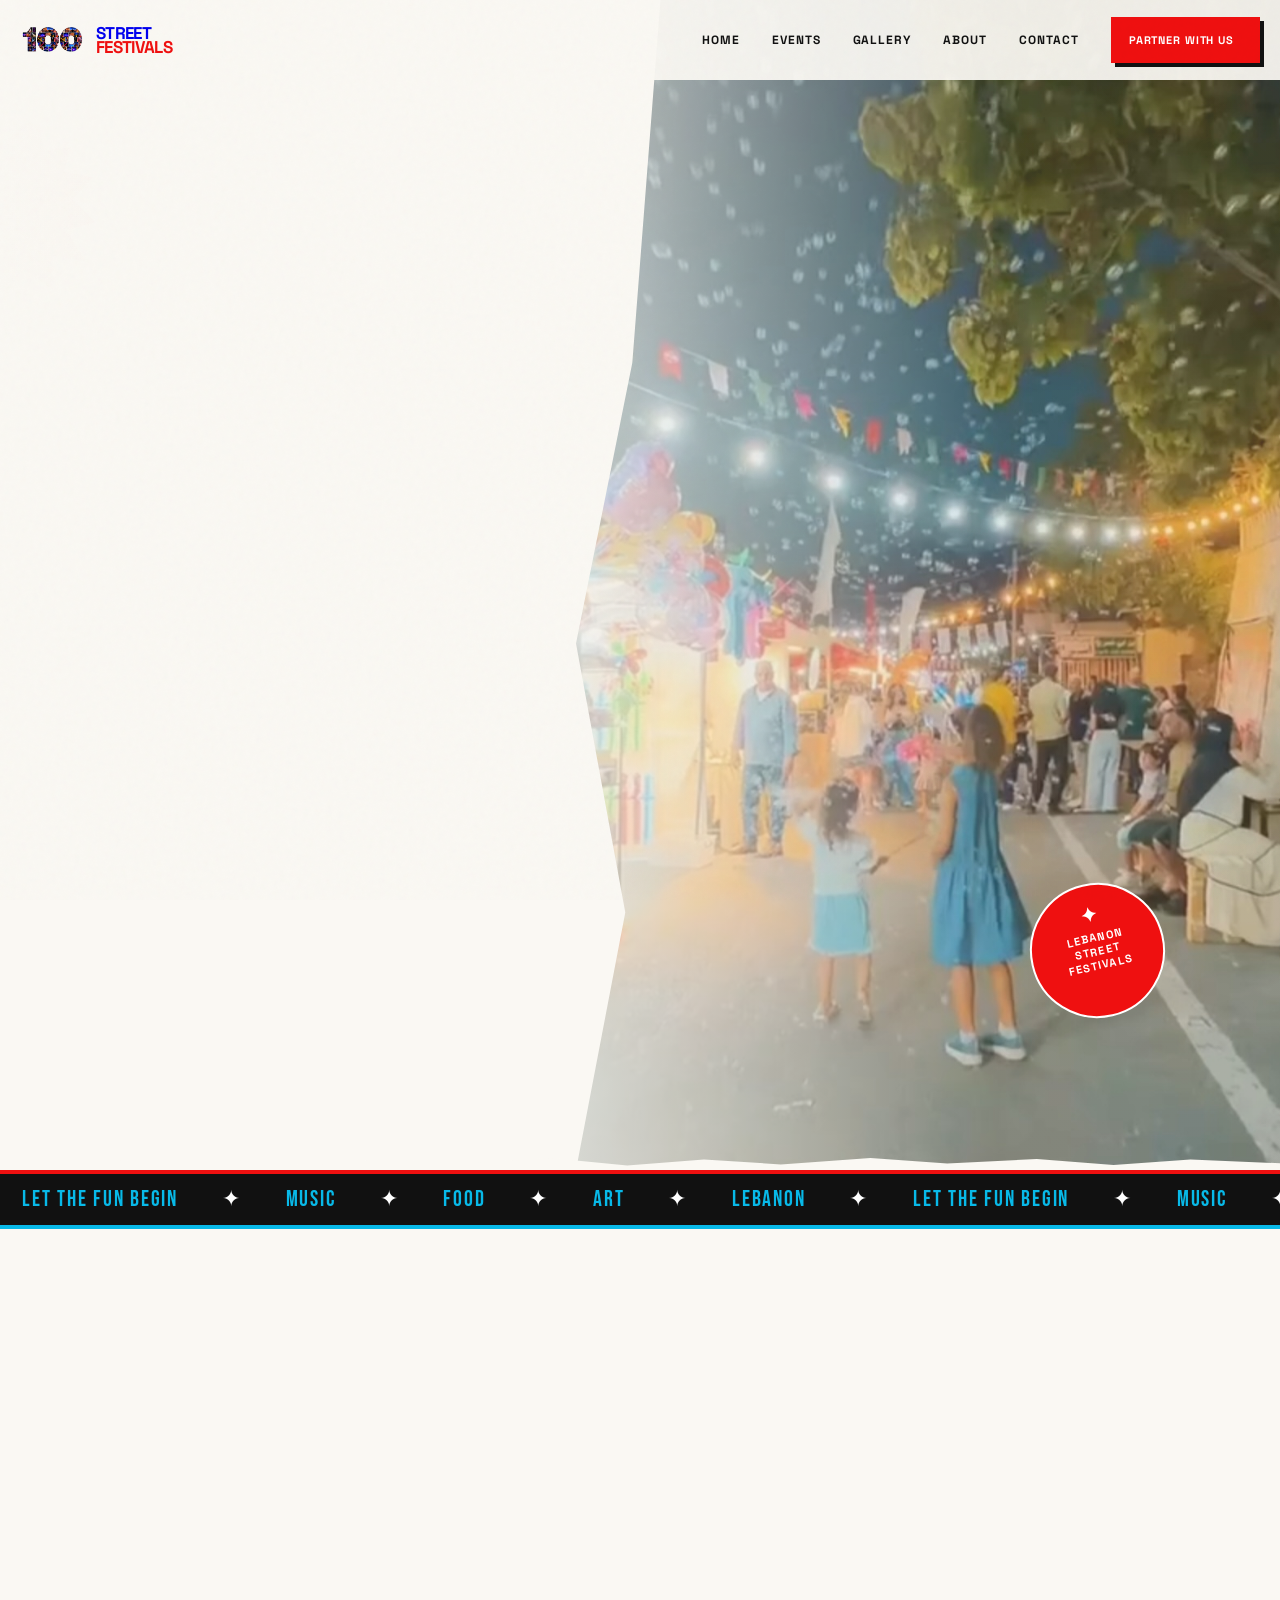
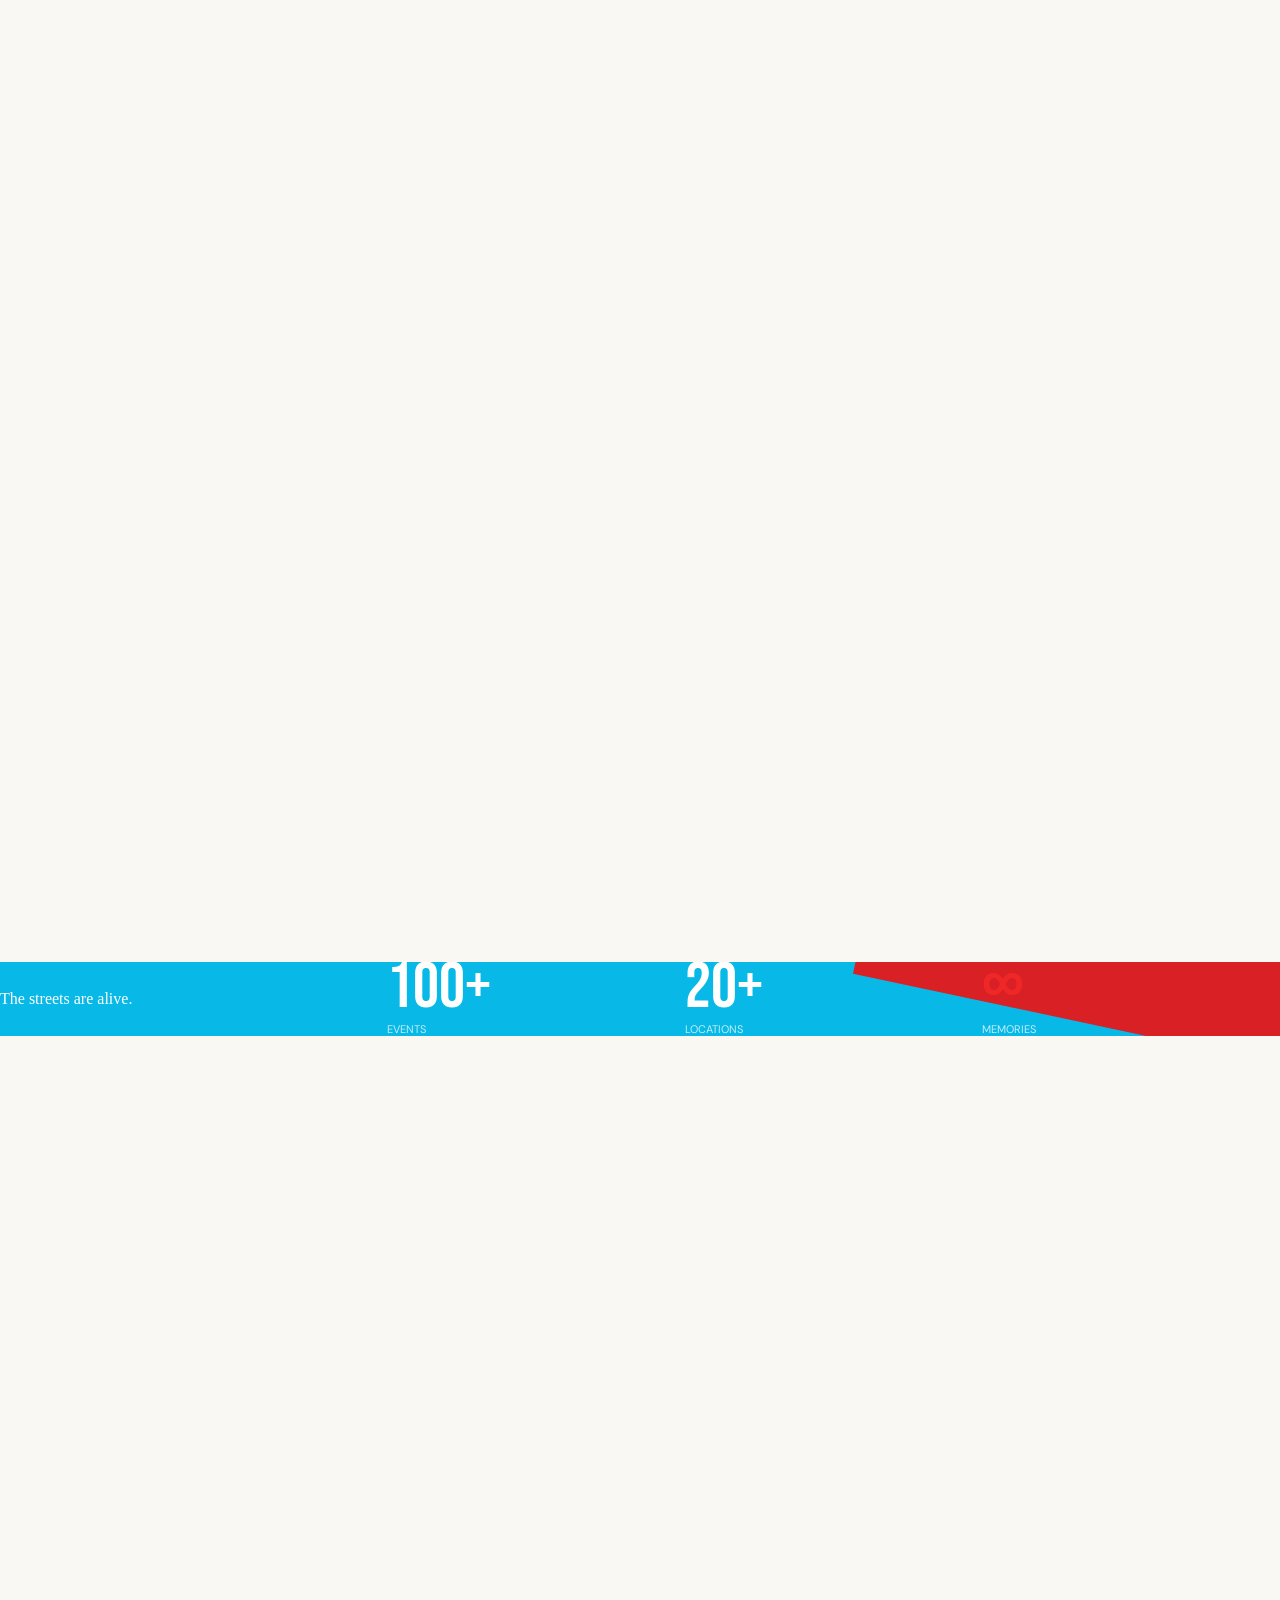
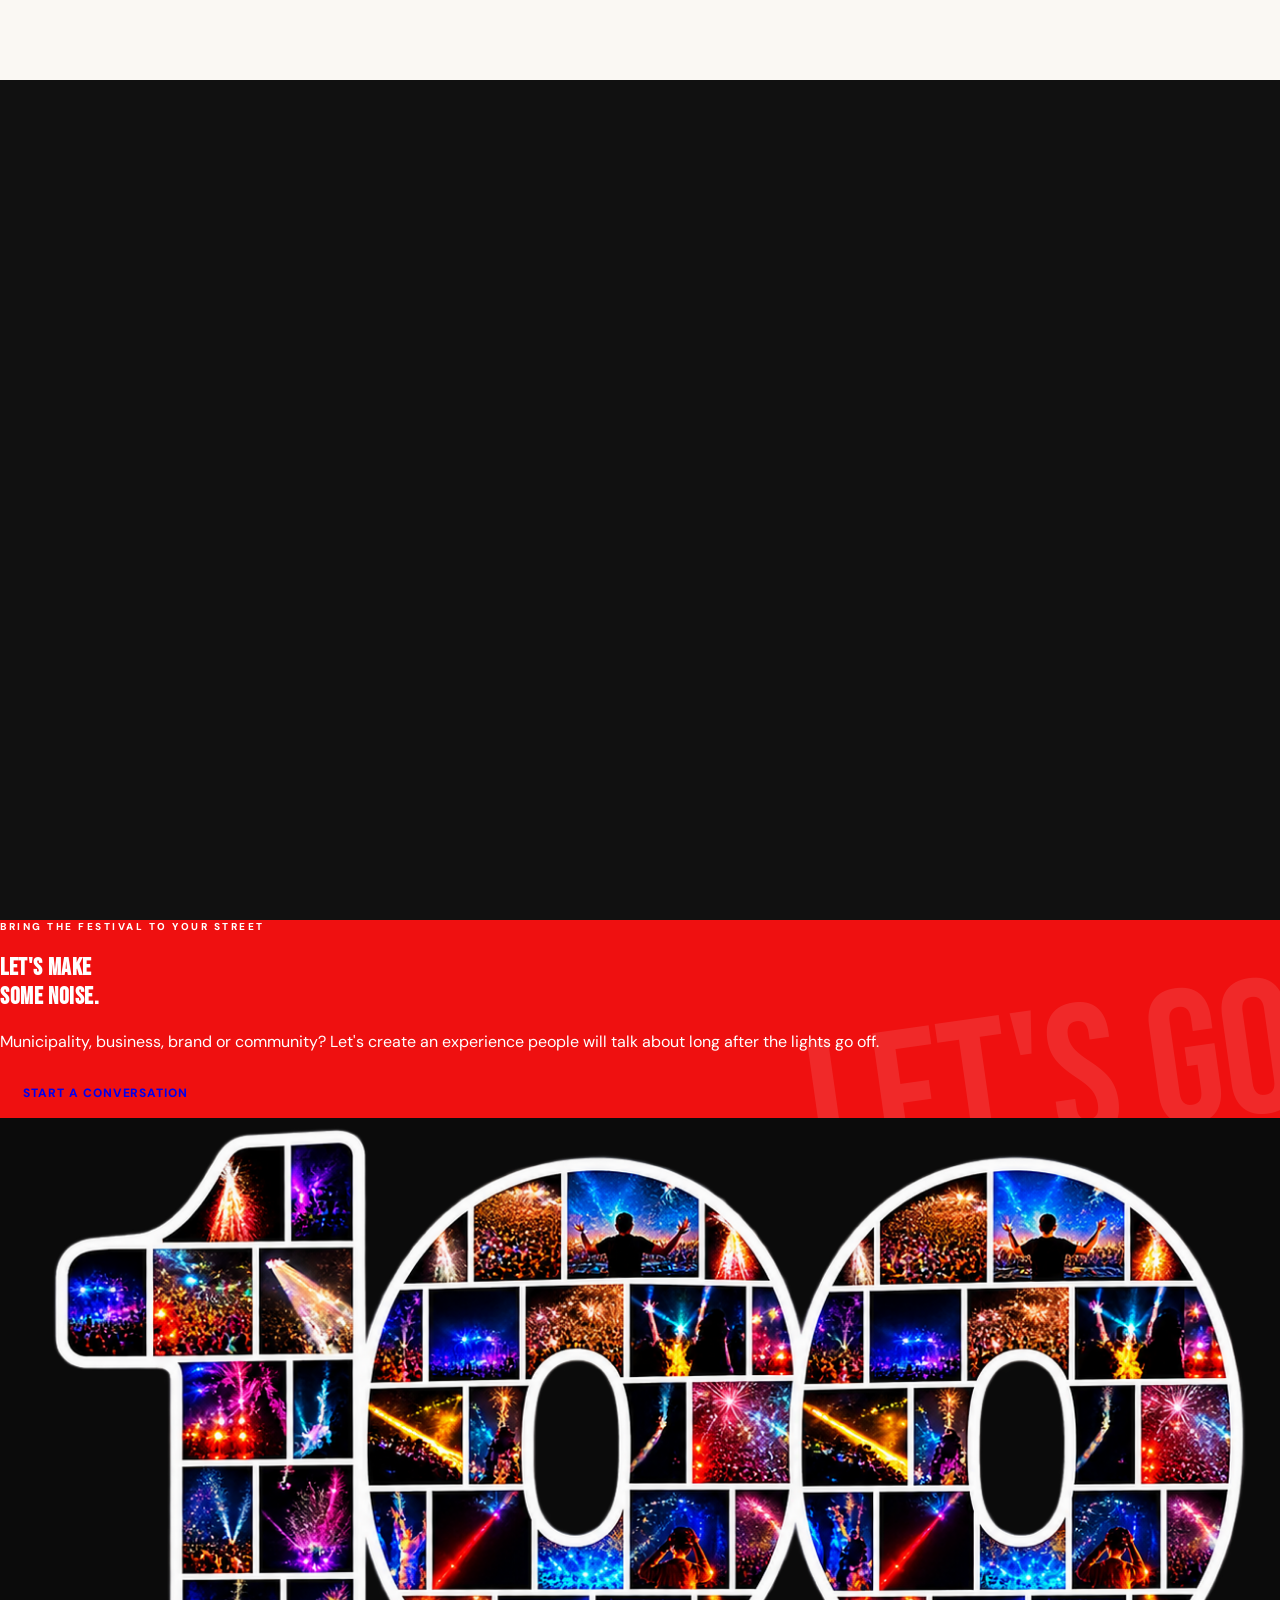
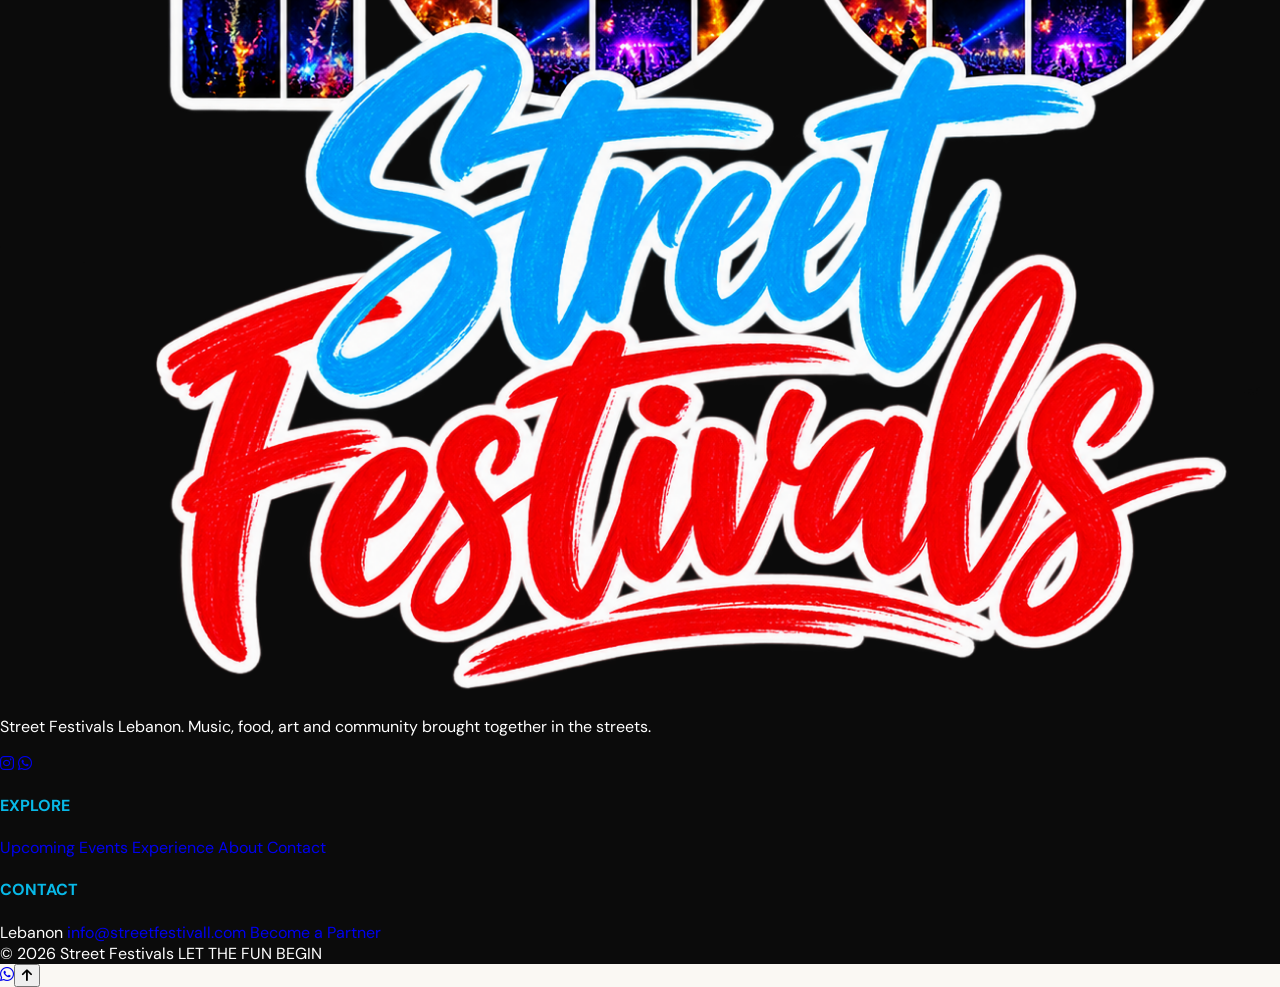
==== commit d394b1b8: "Add files via upload" ====
--- a/index.html
+++ b/index.html
@@ -20,6 +20,12 @@
 </head>
 
 <body class="paper-texture">
+
+    <!-- load page -->
+    <div class="load" aria-hidden="true">
+        <img src="logos/streetfestivallogo.png" alt="Street Festivals">
+    </div>
+
     <!-- HEADER -->
     <header id="header" class="site-header">
     </header>
--- a/css/styles.css
+++ b/css/styles.css
@@ -295,6 +295,53 @@
   );
 }
 
+/* ================================
+   PAGE LOADER
+================================ */
+
+.load {
+  position: fixed;
+  inset: 0;
+  z-index: 99999;
+  width: 100%;
+  height: 100dvh;
+  display: flex;
+  align-items: center;
+  justify-content: center;
+  background: #ffffff;
+  opacity: 1;
+  visibility: visible;
+  transition:
+    opacity 0.6s ease,
+    visibility 0.6s ease;
+}
+
+.load img {
+  width: clamp(140px, 22vw, 260px);
+  height: auto;
+  display: block;
+  animation: loaderPulse 1.4s ease-in-out infinite;
+}
+
+.load.loaded {
+  opacity: 0;
+  visibility: hidden;
+  pointer-events: none;
+}
+
+@keyframes loaderPulse {
+  0%,
+  100% {
+    transform: scale(0.95);
+    opacity: 0.7;
+  }
+
+  50% {
+    transform: scale(1);
+    opacity: 1;
+  }
+}
+
 /* =====================================================
    HEADER (shared)
    ===================================================== */
@@ -323,7 +370,7 @@
 /* alternate nav container (index) */
 .nav-container {
   width: min(1400px, calc(100% - 40px));
-  height: 92px;
+  height: 80px;
   margin: auto;
   display: flex;
   align-items: center;
